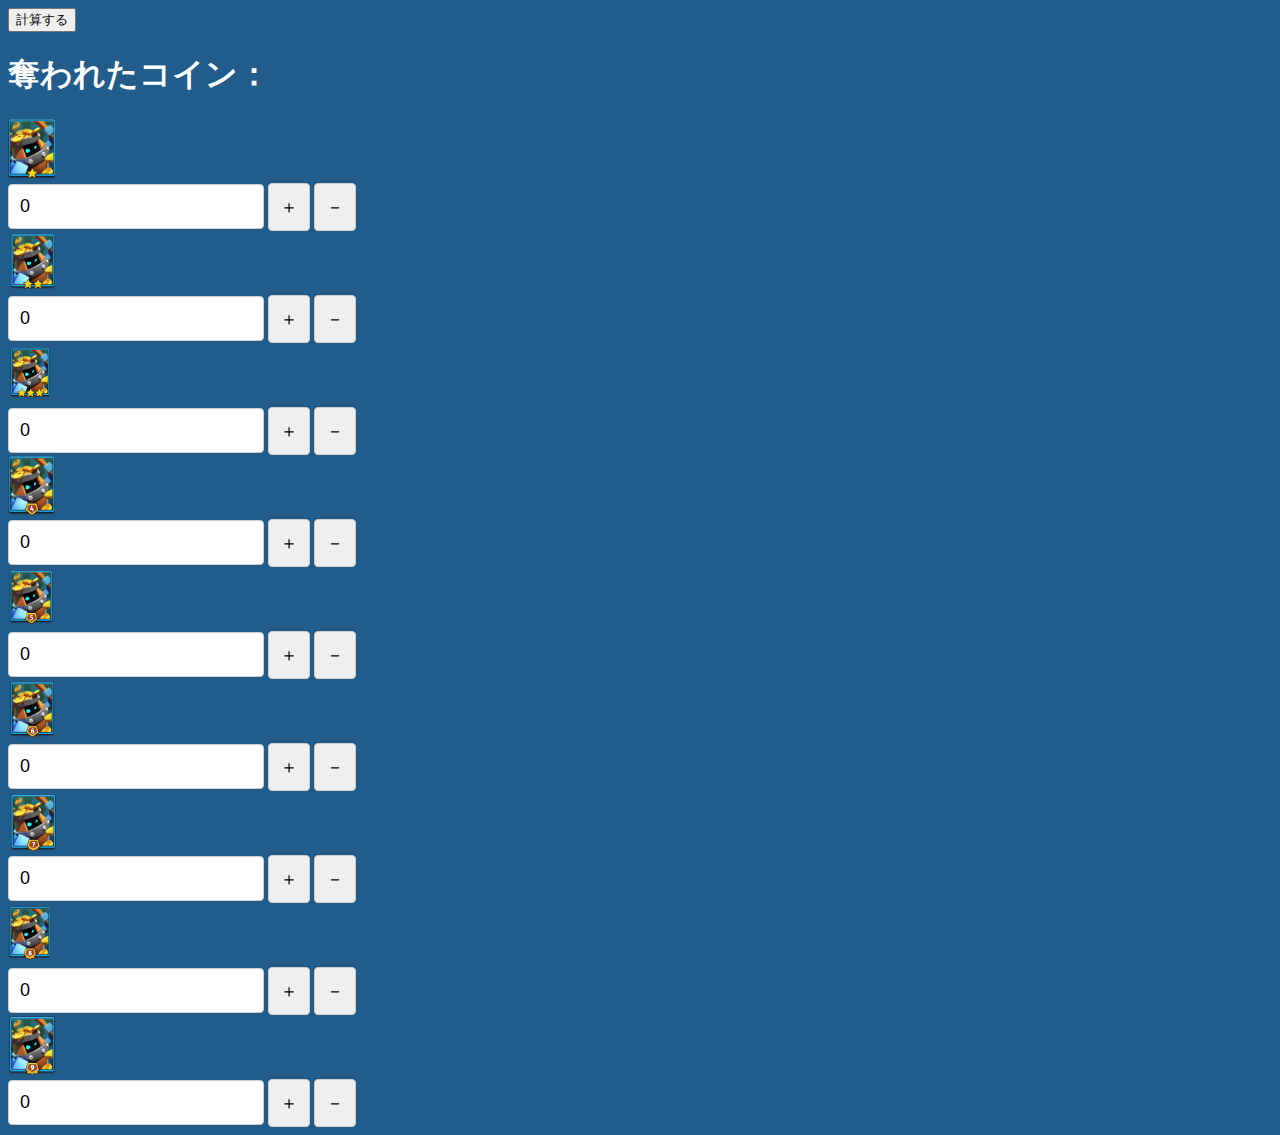
==== index.html @ 3ed9c916 "Update index.html" ====
<!DOCTYPE html>
<html>
<head>
    <meta charset='utf-8'>
    <meta http-equiv='X-UA-Compatible' content='IE=edge'>
    <meta name="viewport" content="width=device-width, initial-scale=1, shrink-to-fit=no">
    <title>ローグ計算</title>
    <meta name='viewport' content='width=device-width, initial-scale=1'>
    <link rel='stylesheet' type='text/css' media='screen' href='main.css'>
    <link href="https://cdn.jsdelivr.net/npm/bootstrap@5.2.0/dist/css/bootstrap.min.css" rel="stylesheet" integrity="sha384-gH2yIJqKdNHPEq0n4Mqa/HGKIhSkIHeL5AyhkYV8i59U5AR6csBvApHHNl/vI1Bx" crossorigin="anonymous">

</head>
<body style="background-color: #215C8A;">
    
    <div class ="container">
        <div class = "row mt-5">
            <div class="col-md-3"></div>
            <div class ="col-md-9">
                <input type="button" value="計算する" class="calculate btn btn-warning">
            </div>
        </div>
        <div class = "row my-3 ml-10">
            <div class="col-md-3"></div>
            <div class ="col-md-9">
                <h1 style="color:white">奪われたコイン：<div style="color: #ffc107; display: inline-block; _display: inline" id="result"></div></h1>
            </div>
        </div>

        <div class = "row my-3">
            <div class="col-md-3"></div>
            <div class="d-flex align-items-center col-auto"><img src="image-triming/1.png" height="60px"/></div>
            <div class="spinner_area d-flex align-items-center col-auto">
                    <input type="number" id ="number1" value="0" class="counter1" data-max="36" data-min="0" readonly>
                    <input type="button" value="＋" class="btnspinner" data-cal="1" data-target=".counter1">
                    <input type="button" value="－" class="btnspinner" data-cal="-1" data-target=".counter1">
            </div>
        </div>
        <div class = "row my-3">
            <div class="col-md-3"></div>
            <div class="d-flex align-items-center col-auto"><img src="image-triming/2.png" height="60px"/></div>
            <div class="spinner_area d-flex align-items-center col-auto">
                    <input type="number" id ="number2" value="0" class="counter2" data-max="36" data-min="0" readonly>
                    <input type="button" value="＋" class="btnspinner" data-cal="1" data-target=".counter2">
                    <input type="button" value="－" class="btnspinner" data-cal="-1" data-target=".counter2">
            </div>
        </div>
        <div class = "row my-3">
            <div class="col-md-3"></div>
            <div class="d-flex align-items-center col-auto"><img src="image-triming/3.png" height="60px"/></div>
            <div class="spinner_area d-flex align-items-center col-auto">
                    <input type="number" id ="number3" value="0" class="counter3" data-max="36" data-min="0" readonly>
                    <input type="button" value="＋" class="btnspinner" data-cal="1" data-target=".counter3">
                    <input type="button" value="－" class="btnspinner" data-cal="-1" data-target=".counter3">
            </div>
        </div>
        <div class = "row my-3">
            <div class="col-md-3"></div>
            <div class="d-flex align-items-center col-auto"><img src="image-triming/4.png" height="60px"/></div>
            <div class="spinner_area d-flex align-items-center col-auto">
                    <input type="number" id ="number4" value="0" class="counter4" data-max="36" data-min="0" readonly>
                    <input type="button" value="＋" class="btnspinner" data-cal="1" data-target=".counter4">
                    <input type="button" value="－" class="btnspinner" data-cal="-1" data-target=".counter4">
            </div>
        </div>
        <div class = "row my-3">
            <div class="col-md-3"></div>
            <div class="d-flex align-items-center col-auto"><img src="image-triming/5.png" height="60px"/></div>
            <div class="spinner_area d-flex align-items-center col-auto">
                    <input type="number" id ="number5" value="0" class="counter5" data-max="36" data-min="0" readonly>
                    <input type="button" value="＋" class="btnspinner" data-cal="1" data-target=".counter5">
                    <input type="button" value="－" class="btnspinner" data-cal="-1" data-target=".counter5">
            </div>
        </div>
        <div class = "row my-3">
            <div class="col-md-3"></div>
            <div class="d-flex align-items-center col-auto"><img src="image-triming/6.png" height="60px"/></div>
            <div class="spinner_area d-flex align-items-center col-auto">
                    <input type="number" id ="number6" value="0" class="counter6" data-max="36" data-min="0" readonly>
                    <input type="button" value="＋" class="btnspinner" data-cal="1" data-target=".counter6">
                    <input type="button" value="－" class="btnspinner" data-cal="-1" data-target=".counter6">
            </div>
        </div>
        <div class = "row my-3">
            <div class="col-md-3"></div>
            <div class="d-flex align-items-center col-auto"><img src="image-triming/7.png" height="60px"/></div>
            <div class="spinner_area d-flex align-items-center col-auto">
                    <input type="number" id ="number7" value="0" class="counter7" data-max="36" data-min="0" readonly>
                    <input type="button" value="＋" class="btnspinner" data-cal="1" data-target=".counter7">
                    <input type="button" value="－" class="btnspinner" data-cal="-1" data-target=".counter7">
            </div>
        </div>
        <div class = "row my-3">
            <div class="col-md-3"></div>
            <div class="d-flex align-items-center col-auto"><img src="image-triming/8.png" height="60px"/></div>
            <div class="spinner_area d-flex align-items-center col-auto">
                    <input type="number" id ="number8" value="0" class="counter8" data-max="36" data-min="0" readonly>
                    <input type="button" value="＋" class="btnspinner" data-cal="1" data-target=".counter8">
                    <input type="button" value="－" class="btnspinner" data-cal="-1" data-target=".counter8">
            </div>
        </div>
        <div class = "row my-3">
            <div class="col-md-3"></div>
            <div class="d-flex align-items-center col-auto"><img src="image-triming/9.png" height="60px"/></div>
            <div class="spinner_area d-flex align-items-center col-auto">
                    <input type="number" id ="number9" value="0" class="counter9" data-max="36" data-min="0" readonly>
                    <input type="button" value="＋" class="btnspinner" data-cal="1" data-target=".counter9">
                    <input type="button" value="－" class="btnspinner" data-cal="-1" data-target=".counter9">
            </div>
        </div>
        <!-- <div class = "row my-3">
            <div class="col-md-4 text-center"><img src="image-triming/10.png" height="60px"/></div>
            <div class="col-md-8 spinner_area text-center">
                    <input type="number" id ="number10" value="0" class="counter10" data-max="36" data-min="0" readonly>
                    <input type="button" value="＋" class="btnspinner" data-cal="1" data-target=".counter10">
                    <input type="button" value="－" class="btnspinner" data-cal="-1" data-target=".counter10">
            </div>
        </div>
        <div class = "row my-3">
            <div class="col-md-4 text-center"><img src="image-triming/11.jfif" height="60px"/></div>
            <div class="col-md-8 spinner_area text-center">
                    <input type="number" id ="number11" value="0" class="counter11" data-max="36" data-min="0" readonly>
                    <input type="button" value="＋" class="btnspinner" data-cal="1" data-target=".counter11">
                    <input type="button" value="－" class="btnspinner" data-cal="-1" data-target=".counter11">
            </div>
        </div>
        <div class = "row my-3">
            <div class="col-md-4 text-center"><img src="image-triming/12.jfif" height="60px"/></div>
            <div class="col-md-8 spinner_area text-center">
                    <input type="number" id ="number12" value="0" class="counter12" data-max="36" data-min="0" readonly>
                    <input type="button" value="＋" class="btnspinner" data-cal="1" data-target=".counter12">
                    <input type="button" value="－" class="btnspinner" data-cal="-1" data-target=".counter12">
            </div>
        </div>
        <div class = "row my-3">
            <div class="col-md-4 text-center"><img src="image-triming/13.jfif" height="60px"/></div>
            <div class="col-md-8 spinner_area text-center">
                    <input type="number" id ="number13" value="0" class="counter13" data-max="36" data-min="0" readonly>
                    <input type="button" value="＋" class="btnspinner" data-cal="1" data-target=".counter13">
                    <input type="button" value="－" class="btnspinner" data-cal="-1" data-target=".counter13">
            </div>
        </div>
        <div class = "row my-3">
            <div class="col-md-4 text-center"><img src="image-triming/14.jfif" height="60px"/></div>
            <div class="col-md-8 spinner_area text-center">
                    <input type="number" id ="number14" value="0" class="counter14" data-max="36" data-min="0" readonly>
                    <input type="button" value="＋" class="btnspinner" data-cal="1" data-target=".counter14">
                    <input type="button" value="－" class="btnspinner" data-cal="-1" data-target=".counter14">
            </div>
        </div>
        <div class = "row my-3">
            <div class="col-md-4 text-center"><img src="image-triming/15.jfif" height="60px"/></div>
            <div class="col-md-8 spinner_area text-center">
                    <input type="number" id ="number15" value="0" class="counter15" data-max="36" data-min="0" readonly>
                    <input type="button" value="＋" class="btnspinner" data-cal="1" data-target=".counter15">
                    <input type="button" value="－" class="btnspinner" data-cal="-1" data-target=".counter15">
            </div>
        </div> -->
    </div>
    <script src="https://cdn.jsdelivr.net/npm/bootstrap@5.2.0/dist/js/bootstrap.bundle.min.js" integrity="sha384-A3rJD856KowSb7dwlZdYEkO39Gagi7vIsF0jrRAoQmDKKtQBHUuLZ9AsSv4jD4Xa" crossorigin="anonymous"></script>
    <script src="https://ajax.googleapis.com/ajax/libs/jquery/3.4.1/jquery.min.js"></script>
    <script type="text/javascript" src="main.js"></script>
</body>
</html>
---- main.css ----
.btnspinner{
    -ms-user-select: none;
    -moz-user-select: -moz-none;
    -khtml-user-select: none;
    -webkit-user-select: none;
    user-select: none;
}

.spinner_area input{
    padding: 11px;
    border: 1px solid #ccc;
    border-radius: 4px;
    font-size: 18px;
    width: auto;
    vertical-align: middle;
    /* デフォルトのスピナーを消す */
    -webkit-appearance: none;
    -moz-appearance:textfield;
}

.spinner_area input[type="button"]{
    cursor: pointer;
}
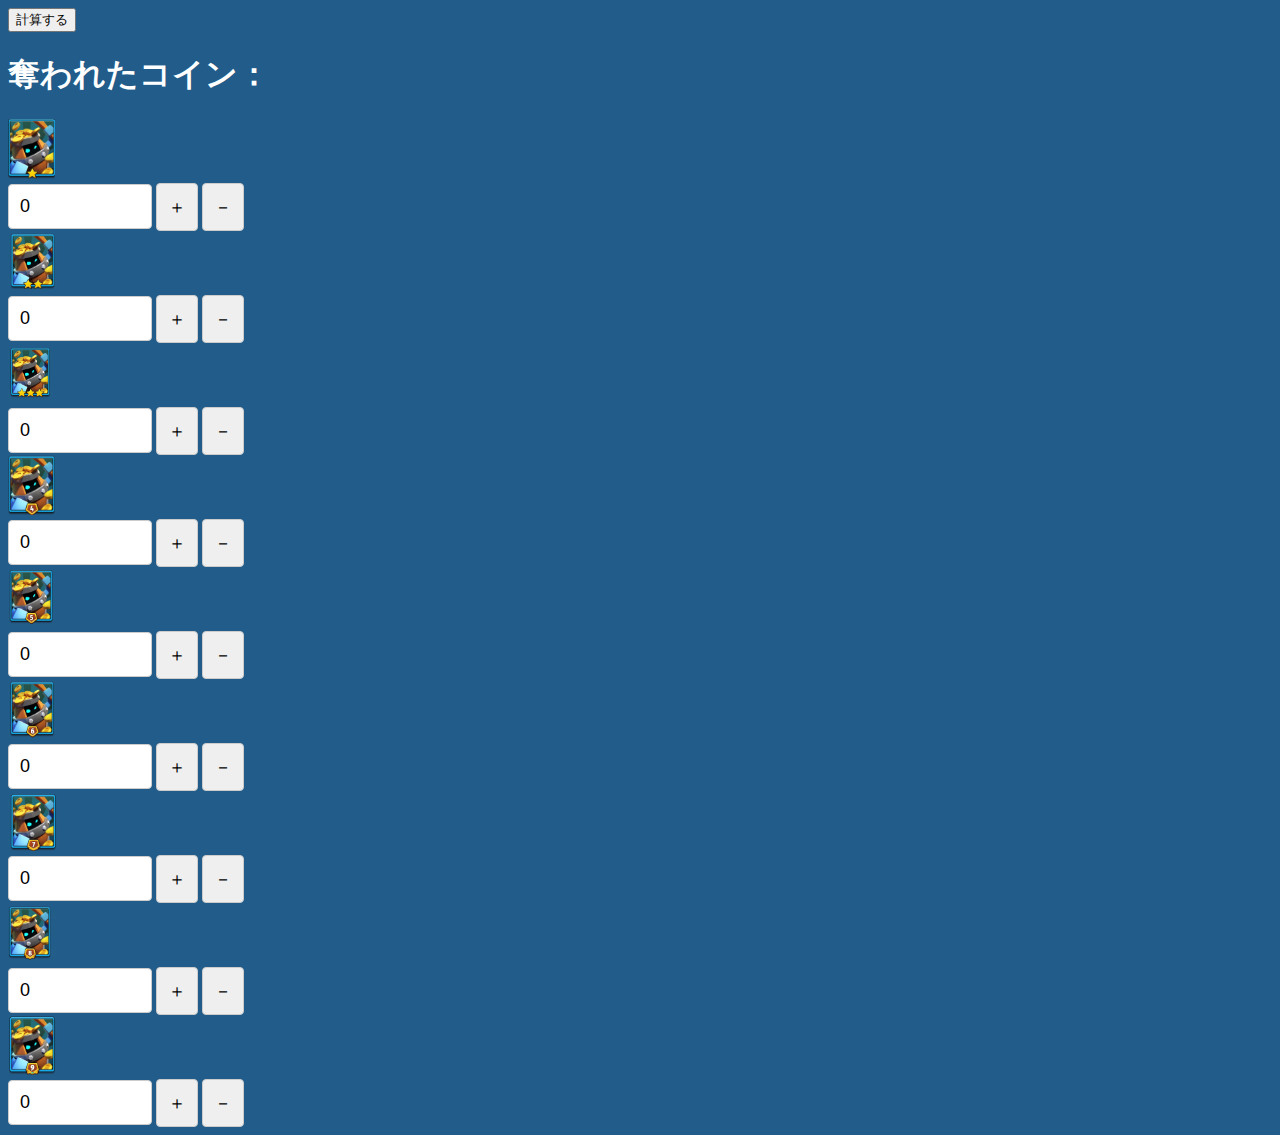
==== commit e7fc2a46: "Update index.html" ====
--- a/index.html
+++ b/index.html
@@ -30,7 +30,7 @@
             <div class="col-md-3"></div>
             <div class="d-flex align-items-center col-auto"><img src="image-triming/1.png" height="60px"/></div>
             <div class="spinner_area d-flex align-items-center col-auto">
-                    <input type="number" id ="number1" value="0" class="counter1" data-max="36" data-min="0" readonly>
+                    <input type="number" id ="number1" value="0" class="counter1" data-max="36" data-min="0" readonly style="width:120px">
                     <input type="button" value="＋" class="btnspinner" data-cal="1" data-target=".counter1">
                     <input type="button" value="－" class="btnspinner" data-cal="-1" data-target=".counter1">
             </div>
@@ -39,7 +39,7 @@
             <div class="col-md-3"></div>
             <div class="d-flex align-items-center col-auto"><img src="image-triming/2.png" height="60px"/></div>
             <div class="spinner_area d-flex align-items-center col-auto">
-                    <input type="number" id ="number2" value="0" class="counter2" data-max="36" data-min="0" readonly>
+                    <input type="number" id ="number2" value="0" class="counter2" data-max="36" data-min="0" readonly style="width:120px">
                     <input type="button" value="＋" class="btnspinner" data-cal="1" data-target=".counter2">
                     <input type="button" value="－" class="btnspinner" data-cal="-1" data-target=".counter2">
             </div>
@@ -48,7 +48,7 @@
             <div class="col-md-3"></div>
             <div class="d-flex align-items-center col-auto"><img src="image-triming/3.png" height="60px"/></div>
             <div class="spinner_area d-flex align-items-center col-auto">
-                    <input type="number" id ="number3" value="0" class="counter3" data-max="36" data-min="0" readonly>
+                    <input type="number" id ="number3" value="0" class="counter3" data-max="36" data-min="0" readonly style="width:120px">
                     <input type="button" value="＋" class="btnspinner" data-cal="1" data-target=".counter3">
                     <input type="button" value="－" class="btnspinner" data-cal="-1" data-target=".counter3">
             </div>
@@ -57,7 +57,7 @@
             <div class="col-md-3"></div>
             <div class="d-flex align-items-center col-auto"><img src="image-triming/4.png" height="60px"/></div>
             <div class="spinner_area d-flex align-items-center col-auto">
-                    <input type="number" id ="number4" value="0" class="counter4" data-max="36" data-min="0" readonly>
+                    <input type="number" id ="number4" value="0" class="counter4" data-max="36" data-min="0" readonly style="width:120px">
                     <input type="button" value="＋" class="btnspinner" data-cal="1" data-target=".counter4">
                     <input type="button" value="－" class="btnspinner" data-cal="-1" data-target=".counter4">
             </div>
@@ -66,7 +66,7 @@
             <div class="col-md-3"></div>
             <div class="d-flex align-items-center col-auto"><img src="image-triming/5.png" height="60px"/></div>
             <div class="spinner_area d-flex align-items-center col-auto">
-                    <input type="number" id ="number5" value="0" class="counter5" data-max="36" data-min="0" readonly>
+                    <input type="number" id ="number5" value="0" class="counter5" data-max="36" data-min="0" readonly style="width:120px">
                     <input type="button" value="＋" class="btnspinner" data-cal="1" data-target=".counter5">
                     <input type="button" value="－" class="btnspinner" data-cal="-1" data-target=".counter5">
             </div>
@@ -75,7 +75,7 @@
             <div class="col-md-3"></div>
             <div class="d-flex align-items-center col-auto"><img src="image-triming/6.png" height="60px"/></div>
             <div class="spinner_area d-flex align-items-center col-auto">
-                    <input type="number" id ="number6" value="0" class="counter6" data-max="36" data-min="0" readonly>
+                    <input type="number" id ="number6" value="0" class="counter6" data-max="36" data-min="0" readonly style="width:120px">
                     <input type="button" value="＋" class="btnspinner" data-cal="1" data-target=".counter6">
                     <input type="button" value="－" class="btnspinner" data-cal="-1" data-target=".counter6">
             </div>
@@ -84,7 +84,7 @@
             <div class="col-md-3"></div>
             <div class="d-flex align-items-center col-auto"><img src="image-triming/7.png" height="60px"/></div>
             <div class="spinner_area d-flex align-items-center col-auto">
-                    <input type="number" id ="number7" value="0" class="counter7" data-max="36" data-min="0" readonly>
+                    <input type="number" id ="number7" value="0" class="counter7" data-max="36" data-min="0" readonly style="width:120px">
                     <input type="button" value="＋" class="btnspinner" data-cal="1" data-target=".counter7">
                     <input type="button" value="－" class="btnspinner" data-cal="-1" data-target=".counter7">
             </div>
@@ -93,7 +93,7 @@
             <div class="col-md-3"></div>
             <div class="d-flex align-items-center col-auto"><img src="image-triming/8.png" height="60px"/></div>
             <div class="spinner_area d-flex align-items-center col-auto">
-                    <input type="number" id ="number8" value="0" class="counter8" data-max="36" data-min="0" readonly>
+                    <input type="number" id ="number8" value="0" class="counter8" data-max="36" data-min="0" readonly style="width:120px">
                     <input type="button" value="＋" class="btnspinner" data-cal="1" data-target=".counter8">
                     <input type="button" value="－" class="btnspinner" data-cal="-1" data-target=".counter8">
             </div>
@@ -102,55 +102,55 @@
             <div class="col-md-3"></div>
             <div class="d-flex align-items-center col-auto"><img src="image-triming/9.png" height="60px"/></div>
             <div class="spinner_area d-flex align-items-center col-auto">
-                    <input type="number" id ="number9" value="0" class="counter9" data-max="36" data-min="0" readonly>
+                    <input type="number" id ="number9" value="0" class="counter9" data-max="36" data-min="0" readonly style="width:120px">
                     <input type="button" value="＋" class="btnspinner" data-cal="1" data-target=".counter9">
                     <input type="button" value="－" class="btnspinner" data-cal="-1" data-target=".counter9">
             </div>
         </div>
         <!-- <div class = "row my-3">
-            <div class="col-md-4 text-center"><img src="image-triming/10.png" height="60px"/></div>
-            <div class="col-md-8 spinner_area text-center">
-                    <input type="number" id ="number10" value="0" class="counter10" data-max="36" data-min="0" readonly>
+            <div class="d-flex align-items-center col-auto"><img src="image-triming/10.png" height="60px"/></div>
+            <div class="spinner_area d-flex align-items-center col-auto">
+                    <input type="number" id ="number10" value="0" class="counter10" data-max="36" data-min="0" readonly style="width:120px">
                     <input type="button" value="＋" class="btnspinner" data-cal="1" data-target=".counter10">
                     <input type="button" value="－" class="btnspinner" data-cal="-1" data-target=".counter10">
             </div>
         </div>
         <div class = "row my-3">
-            <div class="col-md-4 text-center"><img src="image-triming/11.jfif" height="60px"/></div>
-            <div class="col-md-8 spinner_area text-center">
-                    <input type="number" id ="number11" value="0" class="counter11" data-max="36" data-min="0" readonly>
+            <div class="d-flex align-items-center col-auto"><img src="image-triming/11.jfif" height="60px"/></div>
+            <div class="spinner_area d-flex align-items-center col-auto">
+                    <input type="number" id ="number11" value="0" class="counter11" data-max="36" data-min="0" readonly style="width:120px">
                     <input type="button" value="＋" class="btnspinner" data-cal="1" data-target=".counter11">
                     <input type="button" value="－" class="btnspinner" data-cal="-1" data-target=".counter11">
             </div>
         </div>
         <div class = "row my-3">
-            <div class="col-md-4 text-center"><img src="image-triming/12.jfif" height="60px"/></div>
-            <div class="col-md-8 spinner_area text-center">
-                    <input type="number" id ="number12" value="0" class="counter12" data-max="36" data-min="0" readonly>
+            <div class="d-flex align-items-center col-auto"><img src="image-triming/12.jfif" height="60px"/></div>
+            <div class="spinner_area d-flex align-items-center col-auto">
+                    <input type="number" id ="number12" value="0" class="counter12" data-max="36" data-min="0" readonly style="width:120px">
                     <input type="button" value="＋" class="btnspinner" data-cal="1" data-target=".counter12">
                     <input type="button" value="－" class="btnspinner" data-cal="-1" data-target=".counter12">
             </div>
         </div>
         <div class = "row my-3">
-            <div class="col-md-4 text-center"><img src="image-triming/13.jfif" height="60px"/></div>
-            <div class="col-md-8 spinner_area text-center">
-                    <input type="number" id ="number13" value="0" class="counter13" data-max="36" data-min="0" readonly>
+            <div class="d-flex align-items-center col-auto"><img src="image-triming/13.jfif" height="60px"/></div>
+            <div class="spinner_area d-flex align-items-center col-auto">
+                    <input type="number" id ="number13" value="0" class="counter13" data-max="36" data-min="0" readonly style="width:120px">
                     <input type="button" value="＋" class="btnspinner" data-cal="1" data-target=".counter13">
                     <input type="button" value="－" class="btnspinner" data-cal="-1" data-target=".counter13">
             </div>
         </div>
         <div class = "row my-3">
-            <div class="col-md-4 text-center"><img src="image-triming/14.jfif" height="60px"/></div>
-            <div class="col-md-8 spinner_area text-center">
-                    <input type="number" id ="number14" value="0" class="counter14" data-max="36" data-min="0" readonly>
+            <div class="d-flex align-items-center col-auto"><img src="image-triming/14.jfif" height="60px"/></div>
+            <div class="spinner_area d-flex align-items-center col-auto">
+                    <input type="number" id ="number14" value="0" class="counter14" data-max="36" data-min="0" readonly style="width:120px">
                     <input type="button" value="＋" class="btnspinner" data-cal="1" data-target=".counter14">
                     <input type="button" value="－" class="btnspinner" data-cal="-1" data-target=".counter14">
             </div>
         </div>
         <div class = "row my-3">
-            <div class="col-md-4 text-center"><img src="image-triming/15.jfif" height="60px"/></div>
-            <div class="col-md-8 spinner_area text-center">
-                    <input type="number" id ="number15" value="0" class="counter15" data-max="36" data-min="0" readonly>
+            <div class="d-flex align-items-center col-auto"><img src="image-triming/15.jfif" height="60px"/></div>
+            <div class="spinner_area d-flex align-items-center col-auto">
+                    <input type="number" id ="number15" value="0" class="counter15" data-max="36" data-min="0" readonly style="width:120px">
                     <input type="button" value="＋" class="btnspinner" data-cal="1" data-target=".counter15">
                     <input type="button" value="－" class="btnspinner" data-cal="-1" data-target=".counter15">
             </div>
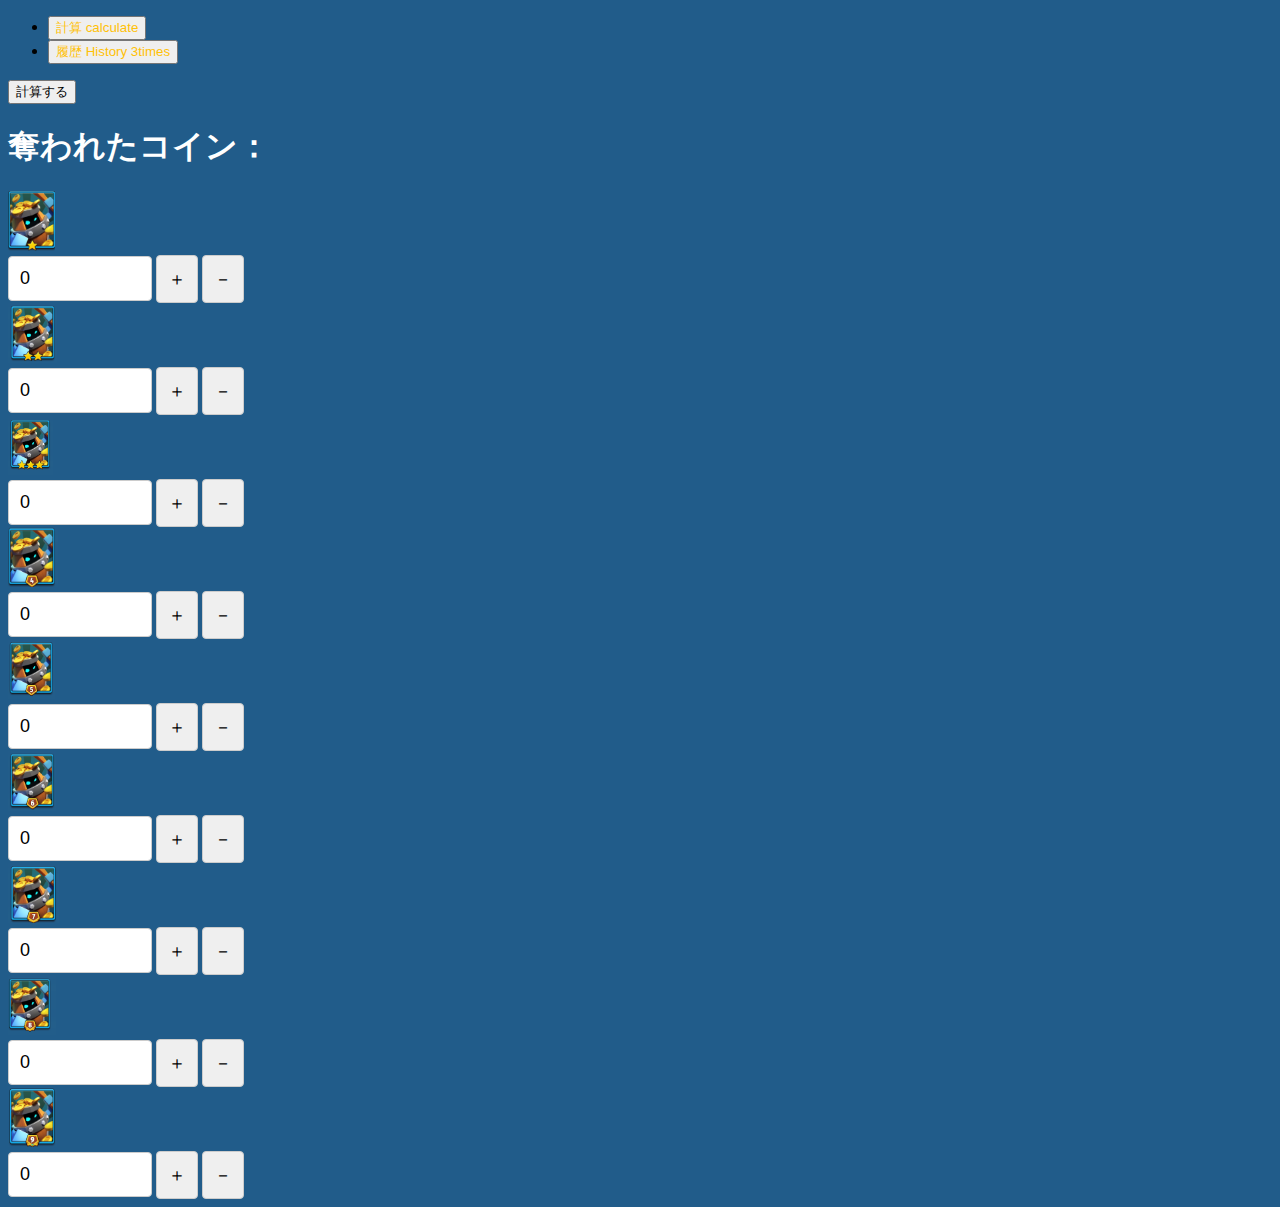
==== commit 89501fb0: "Update js" ====
--- a/index.html
+++ b/index.html
@@ -7,154 +7,205 @@
     <title>ローグ計算</title>
     <meta name='viewport' content='width=device-width, initial-scale=1'>
     <link rel='stylesheet' type='text/css' media='screen' href='main.css'>
+    <link rel="apple-touch-icon" href="apple-touch-icon-152x152.png" />
+    <link rel="favicon" href="favicon.ico" />
     <link href="https://cdn.jsdelivr.net/npm/bootstrap@5.2.0/dist/css/bootstrap.min.css" rel="stylesheet" integrity="sha384-gH2yIJqKdNHPEq0n4Mqa/HGKIhSkIHeL5AyhkYV8i59U5AR6csBvApHHNl/vI1Bx" crossorigin="anonymous">
 
 </head>
 <body style="background-color: #215C8A;">
-    
-    <div class ="container">
-        <div class = "row mt-5">
-            <div class="col-md-3"></div>
-            <div class ="col-md-9">
-                <input type="button" value="計算する" class="calculate btn btn-warning">
+    <ul class="nav nav-tabs" id="myTab" role="tablist">
+        <li class="nav-item" role="presentation">
+          <button
+            class="nav-link active"
+            id="home-tab"
+            data-bs-toggle="tab"
+            data-bs-target="#home"
+            type="button"
+            role="tab"
+            aria-controls="home"
+            aria-selected="true"
+          >
+            <span style="color:#ffc107">計算 calculate</span>
+          </button>
+        </li>
+        <li class="nav-item" role="presentation">
+          <button
+            class="nav-link"
+            id="profile-tab"
+            data-bs-toggle="tab"
+            data-bs-target="#profile"
+            type="button"
+            role="tab"
+            aria-controls="profile"
+            aria-selected="false"
+          >
+            <span style="color:#ffc107">履歴 History 3times</span>
+          </button>
+        </li>
+      </ul>
+
+      <div class="tab-content" id="myTabContent">
+        <div
+          class="tab-pane fade show active"
+          id="home"
+          role="tabpanel"
+          aria-labelledby="home-tab"
+        >
+            <div class ="container">
+                <div class = "row mt-5">
+                    <div class="col-md-3"></div>
+                    <div class ="col-md-9">
+                        <input type="button" value="計算する" class="calculate btn btn-warning">
+                    </div>
+                </div>
+                <div class = "row my-3 ml-10">
+                    <div class="col-md-3"></div>
+                    <div class ="col-md-9">
+                        <h1 style="color:white">奪われたコイン：<div style="color: #ffc107; display: inline-block; _display: inline" id="result"></div></h1>
+                    </div>
+                </div>
+
+                <div class = "row my-3">
+                    <div class="col-md-3"></div>
+                    <div class="d-flex align-items-center col-auto"><img src="image-triming/1.png" height="60px"/></div>
+                    <div class="spinner_area d-flex align-items-center col-auto">
+                            <input type="number" id ="number1" value="0" class="counter1" data-max="36" data-min="0" readonly style="width:120px">
+                            <input type="button" value="＋" class="btnspinner" data-cal="1" data-target=".counter1">
+                            <input type="button" value="－" class="btnspinner" data-cal="-1" data-target=".counter1">
+                    </div>
+                </div>
+                <div class = "row my-3">
+                    <div class="col-md-3"></div>
+                    <div class="d-flex align-items-center col-auto"><img src="image-triming/2.png" height="60px"/></div>
+                    <div class="spinner_area d-flex align-items-center col-auto">
+                            <input type="number" id ="number2" value="0" class="counter2" data-max="36" data-min="0" readonly style="width:120px">
+                            <input type="button" value="＋" class="btnspinner" data-cal="1" data-target=".counter2">
+                            <input type="button" value="－" class="btnspinner" data-cal="-1" data-target=".counter2">
+                    </div>
+                </div>
+                <div class = "row my-3">
+                    <div class="col-md-3"></div>
+                    <div class="d-flex align-items-center col-auto"><img src="image-triming/3.png" height="60px"/></div>
+                    <div class="spinner_area d-flex align-items-center col-auto">
+                            <input type="number" id ="number3" value="0" class="counter3" data-max="36" data-min="0" readonly style="width:120px">
+                            <input type="button" value="＋" class="btnspinner" data-cal="1" data-target=".counter3">
+                            <input type="button" value="－" class="btnspinner" data-cal="-1" data-target=".counter3">
+                    </div>
+                </div>
+                <div class = "row my-3">
+                    <div class="col-md-3"></div>
+                    <div class="d-flex align-items-center col-auto"><img src="image-triming/4.png" height="60px"/></div>
+                    <div class="spinner_area d-flex align-items-center col-auto">
+                            <input type="number" id ="number4" value="0" class="counter4" data-max="36" data-min="0" readonly style="width:120px">
+                            <input type="button" value="＋" class="btnspinner" data-cal="1" data-target=".counter4">
+                            <input type="button" value="－" class="btnspinner" data-cal="-1" data-target=".counter4">
+                    </div>
+                </div>
+                <div class = "row my-3">
+                    <div class="col-md-3"></div>
+                    <div class="d-flex align-items-center col-auto"><img src="image-triming/5.png" height="60px"/></div>
+                    <div class="spinner_area d-flex align-items-center col-auto">
+                            <input type="number" id ="number5" value="0" class="counter5" data-max="36" data-min="0" readonly style="width:120px">
+                            <input type="button" value="＋" class="btnspinner" data-cal="1" data-target=".counter5">
+                            <input type="button" value="－" class="btnspinner" data-cal="-1" data-target=".counter5">
+                    </div>
+                </div>
+                <div class = "row my-3">
+                    <div class="col-md-3"></div>
+                    <div class="d-flex align-items-center col-auto"><img src="image-triming/6.png" height="60px"/></div>
+                    <div class="spinner_area d-flex align-items-center col-auto">
+                            <input type="number" id ="number6" value="0" class="counter6" data-max="36" data-min="0" readonly style="width:120px">
+                            <input type="button" value="＋" class="btnspinner" data-cal="1" data-target=".counter6">
+                            <input type="button" value="－" class="btnspinner" data-cal="-1" data-target=".counter6">
+                    </div>
+                </div>
+                <div class = "row my-3">
+                    <div class="col-md-3"></div>
+                    <div class="d-flex align-items-center col-auto"><img src="image-triming/7.png" height="60px"/></div>
+                    <div class="spinner_area d-flex align-items-center col-auto">
+                            <input type="number" id ="number7" value="0" class="counter7" data-max="36" data-min="0" readonly style="width:120px">
+                            <input type="button" value="＋" class="btnspinner" data-cal="1" data-target=".counter7">
+                            <input type="button" value="－" class="btnspinner" data-cal="-1" data-target=".counter7">
+                    </div>
+                </div>
+                <div class = "row my-3">
+                    <div class="col-md-3"></div>
+                    <div class="d-flex align-items-center col-auto"><img src="image-triming/8.png" height="60px"/></div>
+                    <div class="spinner_area d-flex align-items-center col-auto">
+                            <input type="number" id ="number8" value="0" class="counter8" data-max="36" data-min="0" readonly style="width:120px">
+                            <input type="button" value="＋" class="btnspinner" data-cal="1" data-target=".counter8">
+                            <input type="button" value="－" class="btnspinner" data-cal="-1" data-target=".counter8">
+                    </div>
+                </div>
+                <div class = "row my-3">
+                    <div class="col-md-3"></div>
+                    <div class="d-flex align-items-center col-auto"><img src="image-triming/9.png" height="60px"/></div>
+                    <div class="spinner_area d-flex align-items-center col-auto">
+                            <input type="number" id ="number9" value="0" class="counter9" data-max="36" data-min="0" readonly style="width:120px">
+                            <input type="button" value="＋" class="btnspinner" data-cal="1" data-target=".counter9">
+                            <input type="button" value="－" class="btnspinner" data-cal="-1" data-target=".counter9">
+                    </div>
+                </div>
+                <!-- <div class = "row my-3">
+                    <div class="d-flex align-items-center col-auto"><img src="image-triming/10.png" height="60px"/></div>
+                    <div class="spinner_area d-flex align-items-center col-auto">
+                            <input type="number" id ="number10" value="0" class="counter10" data-max="36" data-min="0" readonly style="width:120px">
+                            <input type="button" value="＋" class="btnspinner" data-cal="1" data-target=".counter10">
+                            <input type="button" value="－" class="btnspinner" data-cal="-1" data-target=".counter10">
+                    </div>
+                </div>
+                <div class = "row my-3">
+                    <div class="d-flex align-items-center col-auto"><img src="image-triming/11.jfif" height="60px"/></div>
+                    <div class="spinner_area d-flex align-items-center col-auto">
+                            <input type="number" id ="number11" value="0" class="counter11" data-max="36" data-min="0" readonly style="width:120px">
+                            <input type="button" value="＋" class="btnspinner" data-cal="1" data-target=".counter11">
+                            <input type="button" value="－" class="btnspinner" data-cal="-1" data-target=".counter11">
+                    </div>
+                </div>
+                <div class = "row my-3">
+                    <div class="d-flex align-items-center col-auto"><img src="image-triming/12.jfif" height="60px"/></div>
+                    <div class="spinner_area d-flex align-items-center col-auto">
+                            <input type="number" id ="number12" value="0" class="counter12" data-max="36" data-min="0" readonly style="width:120px">
+                            <input type="button" value="＋" class="btnspinner" data-cal="1" data-target=".counter12">
+                            <input type="button" value="－" class="btnspinner" data-cal="-1" data-target=".counter12">
+                    </div>
+                </div>
+                <div class = "row my-3">
+                    <div class="d-flex align-items-center col-auto"><img src="image-triming/13.jfif" height="60px"/></div>
+                    <div class="spinner_area d-flex align-items-center col-auto">
+                            <input type="number" id ="number13" value="0" class="counter13" data-max="36" data-min="0" readonly style="width:120px">
+                            <input type="button" value="＋" class="btnspinner" data-cal="1" data-target=".counter13">
+                            <input type="button" value="－" class="btnspinner" data-cal="-1" data-target=".counter13">
+                    </div>
+                </div>
+                <div class = "row my-3">
+                    <div class="d-flex align-items-center col-auto"><img src="image-triming/14.jfif" height="60px"/></div>
+                    <div class="spinner_area d-flex align-items-center col-auto">
+                            <input type="number" id ="number14" value="0" class="counter14" data-max="36" data-min="0" readonly style="width:120px">
+                            <input type="button" value="＋" class="btnspinner" data-cal="1" data-target=".counter14">
+                            <input type="button" value="－" class="btnspinner" data-cal="-1" data-target=".counter14">
+                    </div>
+                </div>
+                <div class = "row my-3">
+                    <div class="d-flex align-items-center col-auto"><img src="image-triming/15.jfif" height="60px"/></div>
+                    <div class="spinner_area d-flex align-items-center col-auto">
+                            <input type="number" id ="number15" value="0" class="counter15" data-max="36" data-min="0" readonly style="width:120px">
+                            <input type="button" value="＋" class="btnspinner" data-cal="1" data-target=".counter15">
+                            <input type="button" value="－" class="btnspinner" data-cal="-1" data-target=".counter15">
+                    </div>
+                </div> -->
             </div>
-        </div>
-        <div class = "row my-3 ml-10">
-            <div class="col-md-3"></div>
-            <div class ="col-md-9">
-                <h1 style="color:white">奪われたコイン：<div style="color: #ffc107; display: inline-block; _display: inline" id="result"></div></h1>
-            </div>
-        </div>
-
-        <div class = "row my-3">
-            <div class="col-md-3"></div>
-            <div class="d-flex align-items-center col-auto"><img src="image-triming/1.png" height="60px"/></div>
-            <div class="spinner_area d-flex align-items-center col-auto">
-                    <input type="number" id ="number1" value="0" class="counter1" data-max="36" data-min="0" readonly style="width:120px">
-                    <input type="button" value="＋" class="btnspinner" data-cal="1" data-target=".counter1">
-                    <input type="button" value="－" class="btnspinner" data-cal="-1" data-target=".counter1">
-            </div>
-        </div>
-        <div class = "row my-3">
-            <div class="col-md-3"></div>
-            <div class="d-flex align-items-center col-auto"><img src="image-triming/2.png" height="60px"/></div>
-            <div class="spinner_area d-flex align-items-center col-auto">
-                    <input type="number" id ="number2" value="0" class="counter2" data-max="36" data-min="0" readonly style="width:120px">
-                    <input type="button" value="＋" class="btnspinner" data-cal="1" data-target=".counter2">
-                    <input type="button" value="－" class="btnspinner" data-cal="-1" data-target=".counter2">
-            </div>
-        </div>
-        <div class = "row my-3">
-            <div class="col-md-3"></div>
-            <div class="d-flex align-items-center col-auto"><img src="image-triming/3.png" height="60px"/></div>
-            <div class="spinner_area d-flex align-items-center col-auto">
-                    <input type="number" id ="number3" value="0" class="counter3" data-max="36" data-min="0" readonly style="width:120px">
-                    <input type="button" value="＋" class="btnspinner" data-cal="1" data-target=".counter3">
-                    <input type="button" value="－" class="btnspinner" data-cal="-1" data-target=".counter3">
-            </div>
-        </div>
-        <div class = "row my-3">
-            <div class="col-md-3"></div>
-            <div class="d-flex align-items-center col-auto"><img src="image-triming/4.png" height="60px"/></div>
-            <div class="spinner_area d-flex align-items-center col-auto">
-                    <input type="number" id ="number4" value="0" class="counter4" data-max="36" data-min="0" readonly style="width:120px">
-                    <input type="button" value="＋" class="btnspinner" data-cal="1" data-target=".counter4">
-                    <input type="button" value="－" class="btnspinner" data-cal="-1" data-target=".counter4">
-            </div>
-        </div>
-        <div class = "row my-3">
-            <div class="col-md-3"></div>
-            <div class="d-flex align-items-center col-auto"><img src="image-triming/5.png" height="60px"/></div>
-            <div class="spinner_area d-flex align-items-center col-auto">
-                    <input type="number" id ="number5" value="0" class="counter5" data-max="36" data-min="0" readonly style="width:120px">
-                    <input type="button" value="＋" class="btnspinner" data-cal="1" data-target=".counter5">
-                    <input type="button" value="－" class="btnspinner" data-cal="-1" data-target=".counter5">
-            </div>
-        </div>
-        <div class = "row my-3">
-            <div class="col-md-3"></div>
-            <div class="d-flex align-items-center col-auto"><img src="image-triming/6.png" height="60px"/></div>
-            <div class="spinner_area d-flex align-items-center col-auto">
-                    <input type="number" id ="number6" value="0" class="counter6" data-max="36" data-min="0" readonly style="width:120px">
-                    <input type="button" value="＋" class="btnspinner" data-cal="1" data-target=".counter6">
-                    <input type="button" value="－" class="btnspinner" data-cal="-1" data-target=".counter6">
-            </div>
-        </div>
-        <div class = "row my-3">
-            <div class="col-md-3"></div>
-            <div class="d-flex align-items-center col-auto"><img src="image-triming/7.png" height="60px"/></div>
-            <div class="spinner_area d-flex align-items-center col-auto">
-                    <input type="number" id ="number7" value="0" class="counter7" data-max="36" data-min="0" readonly style="width:120px">
-                    <input type="button" value="＋" class="btnspinner" data-cal="1" data-target=".counter7">
-                    <input type="button" value="－" class="btnspinner" data-cal="-1" data-target=".counter7">
-            </div>
-        </div>
-        <div class = "row my-3">
-            <div class="col-md-3"></div>
-            <div class="d-flex align-items-center col-auto"><img src="image-triming/8.png" height="60px"/></div>
-            <div class="spinner_area d-flex align-items-center col-auto">
-                    <input type="number" id ="number8" value="0" class="counter8" data-max="36" data-min="0" readonly style="width:120px">
-                    <input type="button" value="＋" class="btnspinner" data-cal="1" data-target=".counter8">
-                    <input type="button" value="－" class="btnspinner" data-cal="-1" data-target=".counter8">
-            </div>
-        </div>
-        <div class = "row my-3">
-            <div class="col-md-3"></div>
-            <div class="d-flex align-items-center col-auto"><img src="image-triming/9.png" height="60px"/></div>
-            <div class="spinner_area d-flex align-items-center col-auto">
-                    <input type="number" id ="number9" value="0" class="counter9" data-max="36" data-min="0" readonly style="width:120px">
-                    <input type="button" value="＋" class="btnspinner" data-cal="1" data-target=".counter9">
-                    <input type="button" value="－" class="btnspinner" data-cal="-1" data-target=".counter9">
-            </div>
-        </div>
-        <!-- <div class = "row my-3">
-            <div class="d-flex align-items-center col-auto"><img src="image-triming/10.png" height="60px"/></div>
-            <div class="spinner_area d-flex align-items-center col-auto">
-                    <input type="number" id ="number10" value="0" class="counter10" data-max="36" data-min="0" readonly style="width:120px">
-                    <input type="button" value="＋" class="btnspinner" data-cal="1" data-target=".counter10">
-                    <input type="button" value="－" class="btnspinner" data-cal="-1" data-target=".counter10">
-            </div>
-        </div>
-        <div class = "row my-3">
-            <div class="d-flex align-items-center col-auto"><img src="image-triming/11.jfif" height="60px"/></div>
-            <div class="spinner_area d-flex align-items-center col-auto">
-                    <input type="number" id ="number11" value="0" class="counter11" data-max="36" data-min="0" readonly style="width:120px">
-                    <input type="button" value="＋" class="btnspinner" data-cal="1" data-target=".counter11">
-                    <input type="button" value="－" class="btnspinner" data-cal="-1" data-target=".counter11">
-            </div>
-        </div>
-        <div class = "row my-3">
-            <div class="d-flex align-items-center col-auto"><img src="image-triming/12.jfif" height="60px"/></div>
-            <div class="spinner_area d-flex align-items-center col-auto">
-                    <input type="number" id ="number12" value="0" class="counter12" data-max="36" data-min="0" readonly style="width:120px">
-                    <input type="button" value="＋" class="btnspinner" data-cal="1" data-target=".counter12">
-                    <input type="button" value="－" class="btnspinner" data-cal="-1" data-target=".counter12">
-            </div>
-        </div>
-        <div class = "row my-3">
-            <div class="d-flex align-items-center col-auto"><img src="image-triming/13.jfif" height="60px"/></div>
-            <div class="spinner_area d-flex align-items-center col-auto">
-                    <input type="number" id ="number13" value="0" class="counter13" data-max="36" data-min="0" readonly style="width:120px">
-                    <input type="button" value="＋" class="btnspinner" data-cal="1" data-target=".counter13">
-                    <input type="button" value="－" class="btnspinner" data-cal="-1" data-target=".counter13">
-            </div>
-        </div>
-        <div class = "row my-3">
-            <div class="d-flex align-items-center col-auto"><img src="image-triming/14.jfif" height="60px"/></div>
-            <div class="spinner_area d-flex align-items-center col-auto">
-                    <input type="number" id ="number14" value="0" class="counter14" data-max="36" data-min="0" readonly style="width:120px">
-                    <input type="button" value="＋" class="btnspinner" data-cal="1" data-target=".counter14">
-                    <input type="button" value="－" class="btnspinner" data-cal="-1" data-target=".counter14">
-            </div>
-        </div>
-        <div class = "row my-3">
-            <div class="d-flex align-items-center col-auto"><img src="image-triming/15.jfif" height="60px"/></div>
-            <div class="spinner_area d-flex align-items-center col-auto">
-                    <input type="number" id ="number15" value="0" class="counter15" data-max="36" data-min="0" readonly style="width:120px">
-                    <input type="button" value="＋" class="btnspinner" data-cal="1" data-target=".counter15">
-                    <input type="button" value="－" class="btnspinner" data-cal="-1" data-target=".counter15">
-            </div>
-        </div> -->
+         </div>
+         <div
+         class="tab-pane"
+         id="profile"
+         role="tabpanel"
+         aria-labelledby="profile-tab"
+       >
+            <div id="history0"></div>
+            <div id="history1"></div>
+            <div id="history2"></div>
+       </div>         
     </div>
     <script src="https://cdn.jsdelivr.net/npm/bootstrap@5.2.0/dist/js/bootstrap.bundle.min.js" integrity="sha384-A3rJD856KowSb7dwlZdYEkO39Gagi7vIsF0jrRAoQmDKKtQBHUuLZ9AsSv4jD4Xa" crossorigin="anonymous"></script>
     <script src="https://ajax.googleapis.com/ajax/libs/jquery/3.4.1/jquery.min.js"></script>
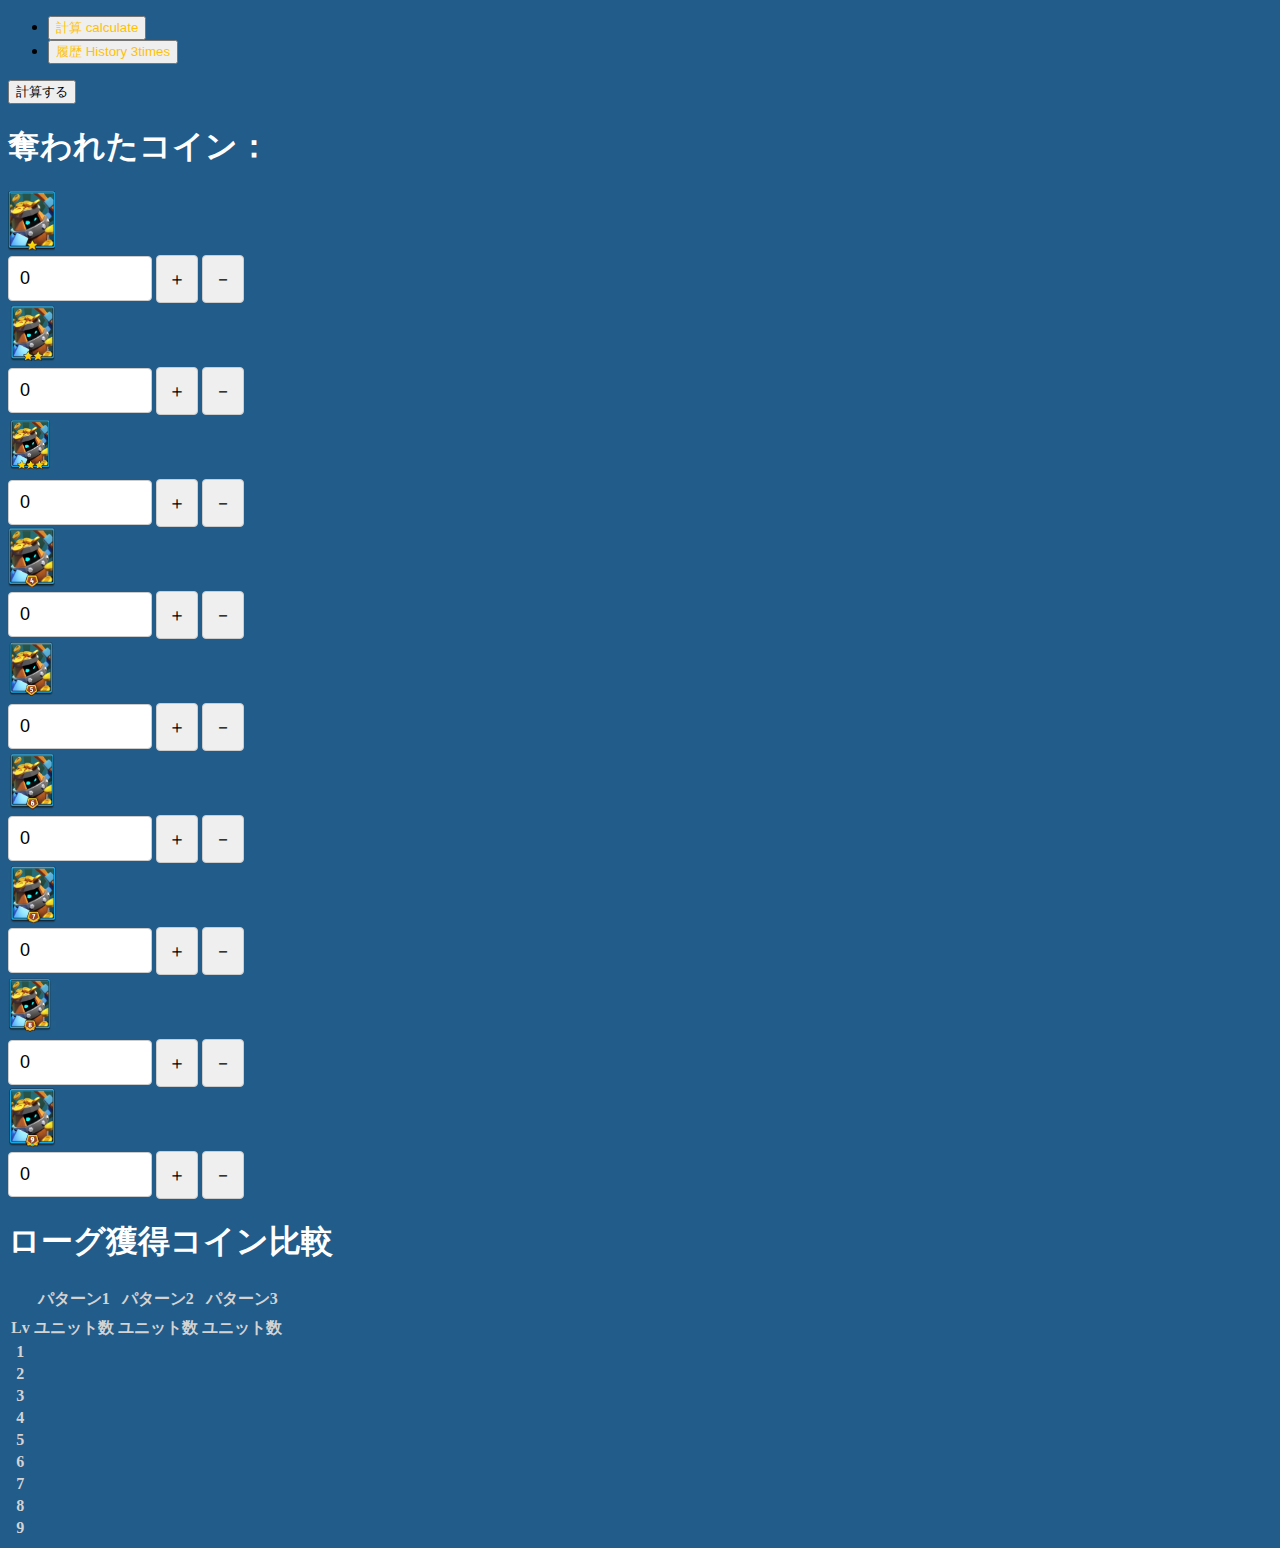
==== commit 3dc2d239: "Update" ====
--- a/index.html
+++ b/index.html
@@ -202,10 +202,91 @@
          role="tabpanel"
          aria-labelledby="profile-tab"
        >
-            <div id="history0"></div>
-            <div id="history1"></div>
-            <div id="history2"></div>
+         <div clas="container">
+            <div class = "row mx-3">
+                <div>
+                    <h1 style="color:white">ローグ獲得コイン比較</h1>
+                </div>
+            <table class="table">
+                <thead>
+                    <tr>
+                        <th scope="col"></th>
+                        <th scope="col" style="color:#D3D3D3">パターン1</div></th>
+                        <th scope="col" style="color:#D3D3D3">パターン2</div></th>
+                        <th scope="col" style="color:#D3D3D3">パターン3</div></th>
+                    </tr>
+                    <tr>
+                        <th scope="col"></th>
+                        <th scope="col"><div id ="cal1" style="color:#ffc107"></div></th>
+                        <th scope="col"><div id ="cal2" style="color:#ffc107"></div></th>
+                        <th scope="col"><div id ="cal3" style="color:#ffc107"></div></th>
+                    </tr>
+                    <tr>
+                        <th scope="col" style="color:#D3D3D3">Lv</th>
+                        <th scope="col" style="color:#D3D3D3">ユニット数</div></th>
+                        <th scope="col" style="color:#D3D3D3">ユニット数</div></th>
+                        <th scope="col" style="color:#D3D3D3">ユニット数</div></th>
+                    </tr>
+                </thead>
+                <tbody>
+                    <tr>
+                        <th scope ="row" style="color:#D3D3D3">1</th>
+                        <td><div id ="history1-1" style="color:white"></div></td>
+                        <td><div id ="history1-2" style="color:white"></div></td>
+                        <td><div id ="history1-3" style="color:white"></div></td>
+                    </tr>
+                    <tr>
+                        <th scope ="row" style="color:#D3D3D3">2</th>
+                        <td><div id ="history2-1" style="color:white"></div></td>
+                        <td><div id ="history2-2" style="color:white"></div></td>
+                        <td><div id ="history2-3" style="color:white"></div></td>
+                    </tr>
+                    <tr>
+                        <th scope ="row" style="color:#D3D3D3">3</th>
+                        <td><div id ="history3-1" style="color:white"></div></td>
+                        <td><div id ="history3-2" style="color:white"></div></td>
+                        <td><div id ="history3-3" style="color:white"></div></td>
+                    </tr>
+                    <tr>
+                        <th scope ="row" style="color:#D3D3D3">4</th>
+                        <td><div id ="history4-1" style="color:white"></div></td>
+                        <td><div id ="history4-2" style="color:white"></div></td>
+                        <td><div id ="history4-3" style="color:white"></div></td>
+                    </tr>
+                    <tr>
+                        <th scope ="row" style="color:#D3D3D3">5</th>
+                        <td><div id ="history5-1" style="color:white"></div></td>
+                        <td><div id ="history5-2" style="color:white"></div></td>
+                        <td><div id ="history5-3" style="color:white"></div></td>
+                    </tr>
+                    <tr>
+                        <th scope ="row" style="color:#D3D3D3">6</th>
+                        <td><div id ="history6-1" style="color:white"></div></td>
+                        <td><div id ="history6-2" style="color:white"></div></td>
+                        <td><div id ="history6-3" style="color:white"></div></td>
+                    </tr>
+                    <tr>
+                        <th scope ="row" style="color:#D3D3D3">7</th>
+                        <td><div id ="history7-1" style="color:white"></div></td>
+                        <td><div id ="history7-2" style="color:white"></div></td>
+                        <td><div id ="history7-3" style="color:white"></div></td>
+                    </tr>
+                    <tr>
+                        <th scope ="row" style="color:#D3D3D3">8</th>
+                        <td><div id ="history8-1" style="color:white"></div></td>
+                        <td><div id ="history8-2" style="color:white"></div></td>
+                        <td><div id ="history8-3" style="color:white"></div></td>
+                    </tr>
+                    <tr>
+                        <th scope ="row" style="color:#D3D3D3">9</th>
+                        <td><div id ="history9-1" style="color:white"></div></td>
+                        <td><div id ="history9-2" style="color:white"></div></td>
+                        <td><div id ="history9-3" style="color:white"></div></td>
+                    </tr>
+                </tbody>
+            </table>
        </div>         
+    </div>
     </div>
     <script src="https://cdn.jsdelivr.net/npm/bootstrap@5.2.0/dist/js/bootstrap.bundle.min.js" integrity="sha384-A3rJD856KowSb7dwlZdYEkO39Gagi7vIsF0jrRAoQmDKKtQBHUuLZ9AsSv4jD4Xa" crossorigin="anonymous"></script>
     <script src="https://ajax.googleapis.com/ajax/libs/jquery/3.4.1/jquery.min.js"></script>
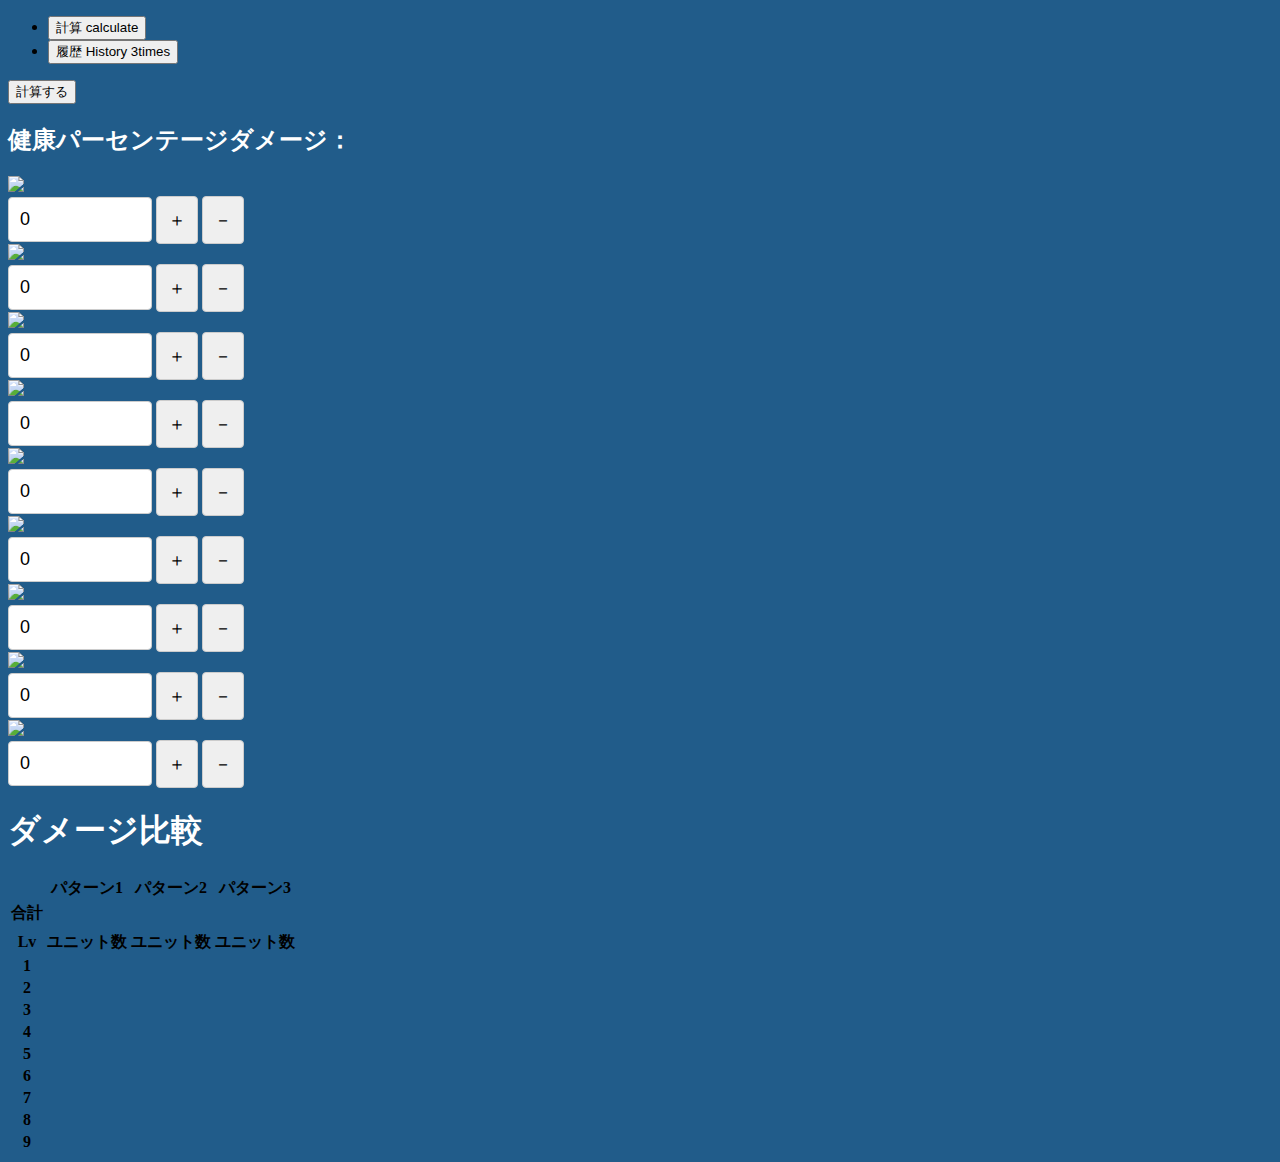
==== commit 5bce3270: "Upload file" ====
--- a/index.html
+++ b/index.html
@@ -4,7 +4,7 @@
     <meta charset='utf-8'>
     <meta http-equiv='X-UA-Compatible' content='IE=edge'>
     <meta name="viewport" content="width=device-width, initial-scale=1, shrink-to-fit=no">
-    <title>ローグ計算</title>
+    <title>邪炎ダメージ計算</title>
     <meta name='viewport' content='width=device-width, initial-scale=1'>
     <link rel='stylesheet' type='text/css' media='screen' href='main.css'>
     <link rel="apple-touch-icon" href="apple-touch-icon-152x152.png" />
@@ -25,7 +25,7 @@
             aria-controls="home"
             aria-selected="true"
           >
-            <span style="color:#ffc107">計算 calculate</span>
+            <span class="infurnal-title">計算 calculate</span>
           </button>
         </li>
         <li class="nav-item" role="presentation">
@@ -39,7 +39,7 @@
             aria-controls="profile"
             aria-selected="false"
           >
-            <span style="color:#ffc107">履歴 History 3times</span>
+            <span class="infurnal-title">履歴 History 3times</span>
           </button>
         </li>
       </ul>
@@ -55,19 +55,19 @@
                 <div class = "row mt-5">
                     <div class="col-md-3"></div>
                     <div class ="col-md-9">
-                        <input type="button" value="計算する" class="calculate btn btn-warning">
+                        <input type="button" value="計算する" class="calculate btn btn-danger">
                     </div>
                 </div>
                 <div class = "row my-3 ml-10">
                     <div class="col-md-3"></div>
                     <div class ="col-md-9">
-                        <h1 style="color:white">奪われたコイン：<div style="color: #ffc107; display: inline-block; _display: inline" id="result"></div></h1>
+                        <h2 style="color:white">健康パーセンテージダメージ：<div class="infurnal-text" style="display: inline-block; _display: inline" id="result"></div></h2>
                     </div>
                 </div>
 
                 <div class = "row my-3">
                     <div class="col-md-3"></div>
-                    <div class="d-flex align-items-center col-auto"><img src="image-triming/1.png" height="60px"/></div>
+                    <div class="d-flex align-items-center col-auto"><img src="image-triming/1.jfif" height="60px"/></div>
                     <div class="spinner_area d-flex align-items-center col-auto">
                             <input type="number" id ="number1" value="0" class="counter1" data-max="36" data-min="0" readonly style="width:120px">
                             <input type="button" value="＋" class="btnspinner" data-cal="1" data-target=".counter1">
@@ -76,7 +76,7 @@
                 </div>
                 <div class = "row my-3">
                     <div class="col-md-3"></div>
-                    <div class="d-flex align-items-center col-auto"><img src="image-triming/2.png" height="60px"/></div>
+                    <div class="d-flex align-items-center col-auto"><img src="image-triming/2.jfif" height="60px"/></div>
                     <div class="spinner_area d-flex align-items-center col-auto">
                             <input type="number" id ="number2" value="0" class="counter2" data-max="36" data-min="0" readonly style="width:120px">
                             <input type="button" value="＋" class="btnspinner" data-cal="1" data-target=".counter2">
@@ -85,7 +85,7 @@
                 </div>
                 <div class = "row my-3">
                     <div class="col-md-3"></div>
-                    <div class="d-flex align-items-center col-auto"><img src="image-triming/3.png" height="60px"/></div>
+                    <div class="d-flex align-items-center col-auto"><img src="image-triming/3.jfif" height="60px"/></div>
                     <div class="spinner_area d-flex align-items-center col-auto">
                             <input type="number" id ="number3" value="0" class="counter3" data-max="36" data-min="0" readonly style="width:120px">
                             <input type="button" value="＋" class="btnspinner" data-cal="1" data-target=".counter3">
@@ -94,7 +94,7 @@
                 </div>
                 <div class = "row my-3">
                     <div class="col-md-3"></div>
-                    <div class="d-flex align-items-center col-auto"><img src="image-triming/4.png" height="60px"/></div>
+                    <div class="d-flex align-items-center col-auto"><img src="image-triming/4.jfif" height="60px"/></div>
                     <div class="spinner_area d-flex align-items-center col-auto">
                             <input type="number" id ="number4" value="0" class="counter4" data-max="36" data-min="0" readonly style="width:120px">
                             <input type="button" value="＋" class="btnspinner" data-cal="1" data-target=".counter4">
@@ -103,7 +103,7 @@
                 </div>
                 <div class = "row my-3">
                     <div class="col-md-3"></div>
-                    <div class="d-flex align-items-center col-auto"><img src="image-triming/5.png" height="60px"/></div>
+                    <div class="d-flex align-items-center col-auto"><img src="image-triming/5.jfif" height="60px"/></div>
                     <div class="spinner_area d-flex align-items-center col-auto">
                             <input type="number" id ="number5" value="0" class="counter5" data-max="36" data-min="0" readonly style="width:120px">
                             <input type="button" value="＋" class="btnspinner" data-cal="1" data-target=".counter5">
@@ -112,7 +112,7 @@
                 </div>
                 <div class = "row my-3">
                     <div class="col-md-3"></div>
-                    <div class="d-flex align-items-center col-auto"><img src="image-triming/6.png" height="60px"/></div>
+                    <div class="d-flex align-items-center col-auto"><img src="image-triming/6.jfif" height="60px"/></div>
                     <div class="spinner_area d-flex align-items-center col-auto">
                             <input type="number" id ="number6" value="0" class="counter6" data-max="36" data-min="0" readonly style="width:120px">
                             <input type="button" value="＋" class="btnspinner" data-cal="1" data-target=".counter6">
@@ -121,7 +121,7 @@
                 </div>
                 <div class = "row my-3">
                     <div class="col-md-3"></div>
-                    <div class="d-flex align-items-center col-auto"><img src="image-triming/7.png" height="60px"/></div>
+                    <div class="d-flex align-items-center col-auto"><img src="image-triming/7.jfif" height="60px"/></div>
                     <div class="spinner_area d-flex align-items-center col-auto">
                             <input type="number" id ="number7" value="0" class="counter7" data-max="36" data-min="0" readonly style="width:120px">
                             <input type="button" value="＋" class="btnspinner" data-cal="1" data-target=".counter7">
@@ -130,7 +130,7 @@
                 </div>
                 <div class = "row my-3">
                     <div class="col-md-3"></div>
-                    <div class="d-flex align-items-center col-auto"><img src="image-triming/8.png" height="60px"/></div>
+                    <div class="d-flex align-items-center col-auto"><img src="image-triming/8.jfif" height="60px"/></div>
                     <div class="spinner_area d-flex align-items-center col-auto">
                             <input type="number" id ="number8" value="0" class="counter8" data-max="36" data-min="0" readonly style="width:120px">
                             <input type="button" value="＋" class="btnspinner" data-cal="1" data-target=".counter8">
@@ -139,7 +139,7 @@
                 </div>
                 <div class = "row my-3">
                     <div class="col-md-3"></div>
-                    <div class="d-flex align-items-center col-auto"><img src="image-triming/9.png" height="60px"/></div>
+                    <div class="d-flex align-items-center col-auto"><img src="image-triming/9.jfif" height="60px"/></div>
                     <div class="spinner_area d-flex align-items-center col-auto">
                             <input type="number" id ="number9" value="0" class="counter9" data-max="36" data-min="0" readonly style="width:120px">
                             <input type="button" value="＋" class="btnspinner" data-cal="1" data-target=".counter9">
@@ -203,85 +203,91 @@
          aria-labelledby="profile-tab"
        >
          <div clas="container">
-            <div class = "row mx-3">
+            <div class = "row mx-3 mt-5">
                 <div>
-                    <h1 style="color:white">ローグ獲得コイン比較</h1>
+                    <h1 style="color:white">ダメージ比較</h1>
                 </div>
             <table class="table">
                 <thead>
                     <tr>
                         <th scope="col"></th>
-                        <th scope="col" style="color:#D3D3D3">パターン1</div></th>
-                        <th scope="col" style="color:#D3D3D3">パターン2</div></th>
-                        <th scope="col" style="color:#D3D3D3">パターン3</div></th>
-                    </tr>
-                    <tr>
-                        <th scope="col"></th>
-                        <th scope="col"><div id ="cal1" style="color:#ffc107"></div></th>
-                        <th scope="col"><div id ="cal2" style="color:#ffc107"></div></th>
-                        <th scope="col"><div id ="cal3" style="color:#ffc107"></div></th>
-                    </tr>
-                    <tr>
-                        <th scope="col" style="color:#D3D3D3">Lv</th>
-                        <th scope="col" style="color:#D3D3D3">ユニット数</div></th>
-                        <th scope="col" style="color:#D3D3D3">ユニット数</div></th>
-                        <th scope="col" style="color:#D3D3D3">ユニット数</div></th>
+                        <th scope="col">パターン1</div></th>
+                        <th scope="col">パターン2</div></th>
+                        <th scope="col">パターン3</div></th>
+                    </tr>
+                    <tr>
+                        <th scope="col">合計</th>
+                        <th scope="col"><div id ="cal1" class="infurnal-text"></div></th>
+                        <th scope="col"><div id ="cal2" class="infurnal-text"></div></th>
+                        <th scope="col"><div id ="cal3" class="infurnal-text"></div></th>
+                    </tr>
+                    <tr>
+                        <th scope="col"></th>
+                        <th scope="col"></th>
+                        <th scope="col"></th>
+                        <th scope="col"></th>
+                    </tr>
+                    <tr>
+                        <th scope="col">Lv</th>
+                        <th scope="col">ユニット数</div></th>
+                        <th scope="col">ユニット数</div></th>
+                        <th scope="col">ユニット数</div></th>
                     </tr>
                 </thead>
                 <tbody>
                     <tr>
-                        <th scope ="row" style="color:#D3D3D3">1</th>
-                        <td><div id ="history1-1" style="color:white"></div></td>
-                        <td><div id ="history1-2" style="color:white"></div></td>
-                        <td><div id ="history1-3" style="color:white"></div></td>
-                    </tr>
-                    <tr>
-                        <th scope ="row" style="color:#D3D3D3">2</th>
-                        <td><div id ="history2-1" style="color:white"></div></td>
-                        <td><div id ="history2-2" style="color:white"></div></td>
-                        <td><div id ="history2-3" style="color:white"></div></td>
-                    </tr>
-                    <tr>
-                        <th scope ="row" style="color:#D3D3D3">3</th>
-                        <td><div id ="history3-1" style="color:white"></div></td>
-                        <td><div id ="history3-2" style="color:white"></div></td>
-                        <td><div id ="history3-3" style="color:white"></div></td>
-                    </tr>
-                    <tr>
-                        <th scope ="row" style="color:#D3D3D3">4</th>
-                        <td><div id ="history4-1" style="color:white"></div></td>
-                        <td><div id ="history4-2" style="color:white"></div></td>
-                        <td><div id ="history4-3" style="color:white"></div></td>
-                    </tr>
-                    <tr>
-                        <th scope ="row" style="color:#D3D3D3">5</th>
-                        <td><div id ="history5-1" style="color:white"></div></td>
-                        <td><div id ="history5-2" style="color:white"></div></td>
-                        <td><div id ="history5-3" style="color:white"></div></td>
-                    </tr>
-                    <tr>
-                        <th scope ="row" style="color:#D3D3D3">6</th>
-                        <td><div id ="history6-1" style="color:white"></div></td>
-                        <td><div id ="history6-2" style="color:white"></div></td>
-                        <td><div id ="history6-3" style="color:white"></div></td>
-                    </tr>
-                    <tr>
-                        <th scope ="row" style="color:#D3D3D3">7</th>
-                        <td><div id ="history7-1" style="color:white"></div></td>
-                        <td><div id ="history7-2" style="color:white"></div></td>
-                        <td><div id ="history7-3" style="color:white"></div></td>
-                    </tr>
-                    <tr>
-                        <th scope ="row" style="color:#D3D3D3">8</th>
-                        <td><div id ="history8-1" style="color:white"></div></td>
-                        <td><div id ="history8-2" style="color:white"></div></td>
-                        <td><div id ="history8-3" style="color:white"></div></td>
-                    </tr>
-                    <tr>
-                        <th scope ="row" style="color:#D3D3D3">9</th>
-                        <td><div id ="history9-1" style="color:white"></div></td>
-                        <td><div id ="history9-2" style="color:white"></div></td>
-                        <td><div id ="history9-3" style="color:white"></div></td>
+                        <th scope ="row">1</th>
+                        <td><div id ="history1-1"></div></td>
+                        <td><div id ="history1-2"></div></td>
+                        <td><div id ="history1-3"></div></td>
+                    </tr>
+                    <tr>
+                        <th scope ="row">2</th>
+                        <td><div id ="history2-1"></div></td>
+                        <td><div id ="history2-2"></div></td>
+                        <td><div id ="history2-3"></div></td>
+                    </tr>
+                    <tr>
+                        <th scope ="row">3</th>
+                        <td><div id ="history3-1"></div></td>
+                        <td><div id ="history3-2"></div></td>
+                        <td><div id ="history3-3"></div></td>
+                    </tr>
+                    <tr>
+                        <th scope ="row">4</th>
+                        <td><div id ="history4-1"></div></td>
+                        <td><div id ="history4-2"></div></td>
+                        <td><div id ="history4-3"></div></td>
+                    </tr>
+                    <tr>
+                        <th scope ="row">5</th>
+                        <td><div id ="history5-1"></div></td>
+                        <td><div id ="history5-2"></div></td>
+                        <td><div id ="history5-3"></div></td>
+                    </tr>
+                    <tr>
+                        <th scope ="row">6</th>
+                        <td><div id ="history6-1"></div></td>
+                        <td><div id ="history6-2"></div></td>
+                        <td><div id ="history6-3"></div></td>
+                    </tr>
+                    <tr>
+                        <th scope ="row">7</th>
+                        <td><div id ="history7-1"></div></td>
+                        <td><div id ="history7-2"></div></td>
+                        <td><div id ="history7-3"></div></td>
+                    </tr>
+                    <tr>
+                        <th scope ="row">8</th>
+                        <td><div id ="history8-1"></div></td>
+                        <td><div id ="history8-2"></div></td>
+                        <td><div id ="history8-3"></div></td>
+                    </tr>
+                    <tr>
+                        <th scope ="row">9</th>
+                        <td><div id ="history9-1"></div></td>
+                        <td><div id ="history9-2"></div></td>
+                        <td><div id ="history9-3"></div></td>
                     </tr>
                 </tbody>
             </table>
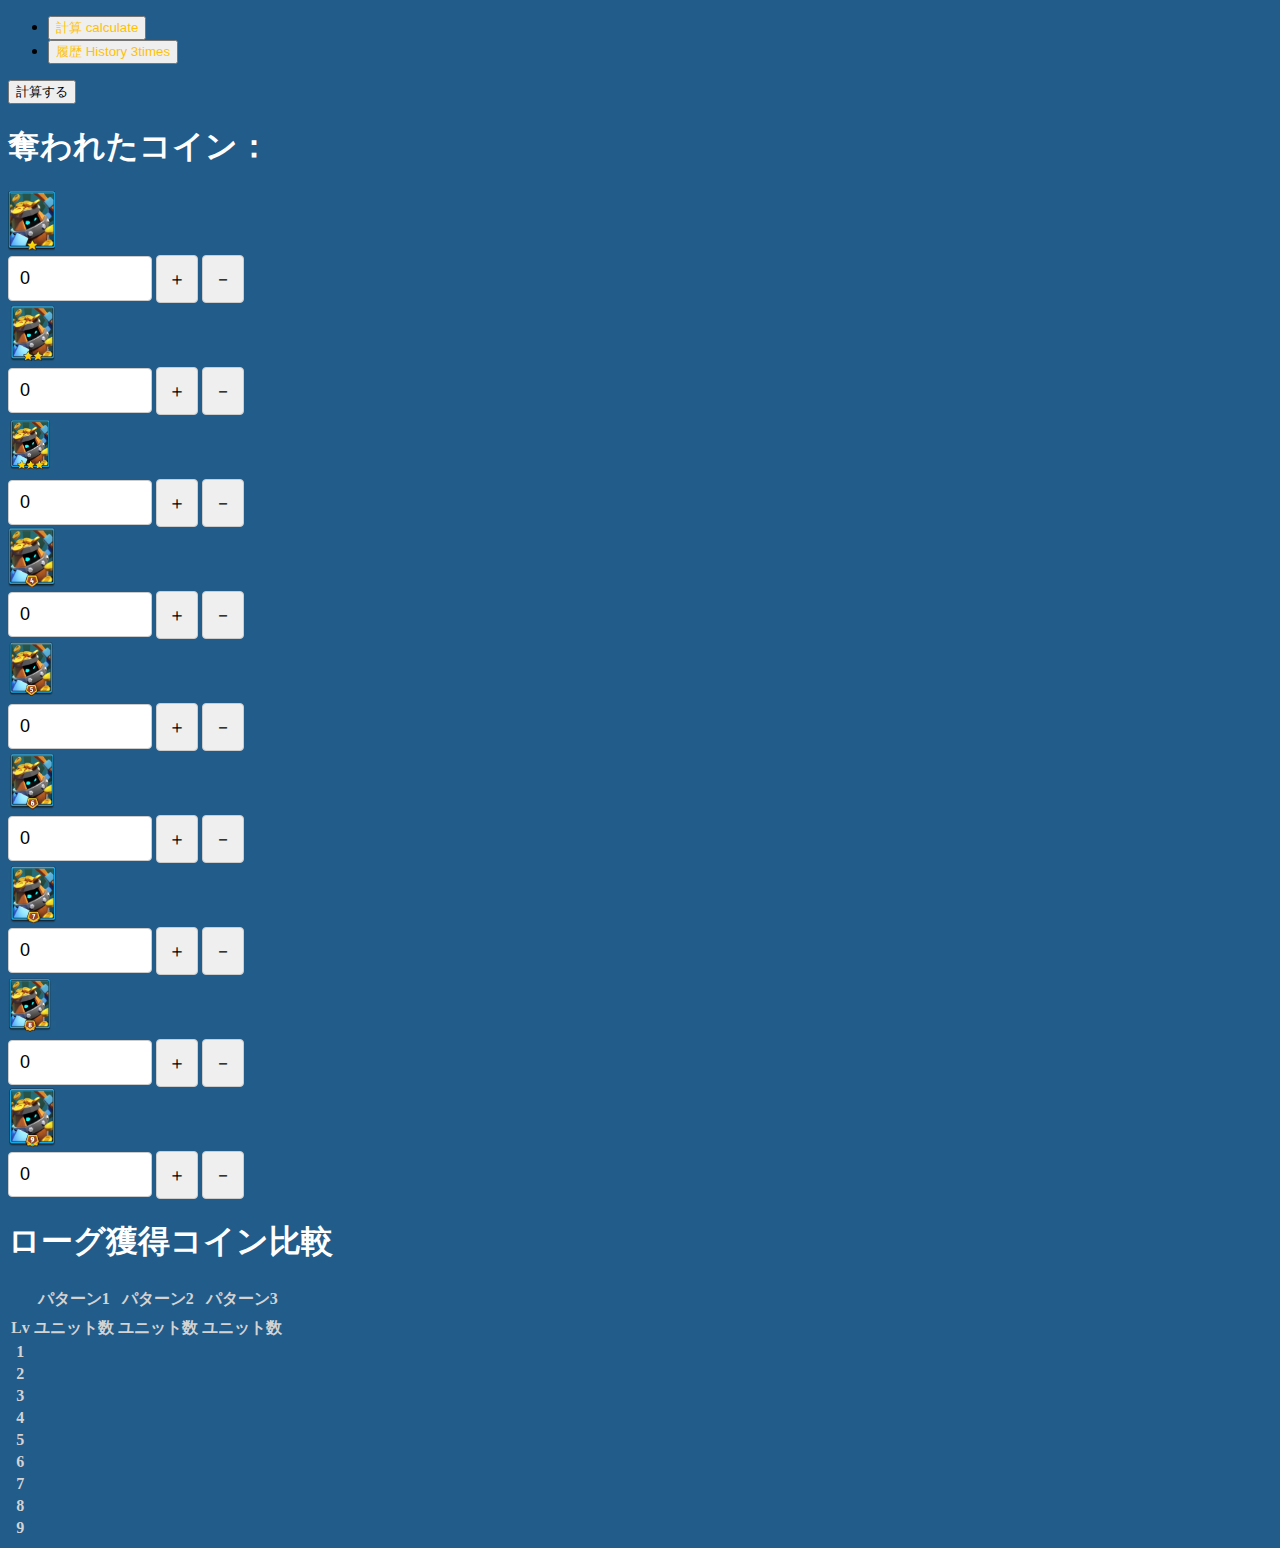
==== commit f1d813ee: "update file" ====
--- a/index.html
+++ b/index.html
@@ -4,7 +4,7 @@
     <meta charset='utf-8'>
     <meta http-equiv='X-UA-Compatible' content='IE=edge'>
     <meta name="viewport" content="width=device-width, initial-scale=1, shrink-to-fit=no">
-    <title>邪炎ダメージ計算</title>
+    <title>ローグ計算</title>
     <meta name='viewport' content='width=device-width, initial-scale=1'>
     <link rel='stylesheet' type='text/css' media='screen' href='main.css'>
     <link rel="apple-touch-icon" href="apple-touch-icon-152x152.png" />
@@ -25,7 +25,7 @@
             aria-controls="home"
             aria-selected="true"
           >
-            <span class="infurnal-title">計算 calculate</span>
+            <span style="color:#ffc107">計算 calculate</span>
           </button>
         </li>
         <li class="nav-item" role="presentation">
@@ -39,7 +39,7 @@
             aria-controls="profile"
             aria-selected="false"
           >
-            <span class="infurnal-title">履歴 History 3times</span>
+            <span style="color:#ffc107">履歴 History 3times</span>
           </button>
         </li>
       </ul>
@@ -55,19 +55,19 @@
                 <div class = "row mt-5">
                     <div class="col-md-3"></div>
                     <div class ="col-md-9">
-                        <input type="button" value="計算する" class="calculate btn btn-danger">
+                        <input type="button" value="計算する" class="calculate btn btn-warning">
                     </div>
                 </div>
                 <div class = "row my-3 ml-10">
                     <div class="col-md-3"></div>
                     <div class ="col-md-9">
-                        <h2 style="color:white">健康パーセンテージダメージ：<div class="infurnal-text" style="display: inline-block; _display: inline" id="result"></div></h2>
+                        <h1 style="color:white">奪われたコイン：<div style="color: #ffc107; display: inline-block; _display: inline" id="result"></div></h1>
                     </div>
                 </div>
 
                 <div class = "row my-3">
                     <div class="col-md-3"></div>
-                    <div class="d-flex align-items-center col-auto"><img src="image-triming/1.jfif" height="60px"/></div>
+                    <div class="d-flex align-items-center col-auto"><img src="image-triming/1.png" height="60px"/></div>
                     <div class="spinner_area d-flex align-items-center col-auto">
                             <input type="number" id ="number1" value="0" class="counter1" data-max="36" data-min="0" readonly style="width:120px">
                             <input type="button" value="＋" class="btnspinner" data-cal="1" data-target=".counter1">
@@ -76,7 +76,7 @@
                 </div>
                 <div class = "row my-3">
                     <div class="col-md-3"></div>
-                    <div class="d-flex align-items-center col-auto"><img src="image-triming/2.jfif" height="60px"/></div>
+                    <div class="d-flex align-items-center col-auto"><img src="image-triming/2.png" height="60px"/></div>
                     <div class="spinner_area d-flex align-items-center col-auto">
                             <input type="number" id ="number2" value="0" class="counter2" data-max="36" data-min="0" readonly style="width:120px">
                             <input type="button" value="＋" class="btnspinner" data-cal="1" data-target=".counter2">
@@ -85,7 +85,7 @@
                 </div>
                 <div class = "row my-3">
                     <div class="col-md-3"></div>
-                    <div class="d-flex align-items-center col-auto"><img src="image-triming/3.jfif" height="60px"/></div>
+                    <div class="d-flex align-items-center col-auto"><img src="image-triming/3.png" height="60px"/></div>
                     <div class="spinner_area d-flex align-items-center col-auto">
                             <input type="number" id ="number3" value="0" class="counter3" data-max="36" data-min="0" readonly style="width:120px">
                             <input type="button" value="＋" class="btnspinner" data-cal="1" data-target=".counter3">
@@ -94,7 +94,7 @@
                 </div>
                 <div class = "row my-3">
                     <div class="col-md-3"></div>
-                    <div class="d-flex align-items-center col-auto"><img src="image-triming/4.jfif" height="60px"/></div>
+                    <div class="d-flex align-items-center col-auto"><img src="image-triming/4.png" height="60px"/></div>
                     <div class="spinner_area d-flex align-items-center col-auto">
                             <input type="number" id ="number4" value="0" class="counter4" data-max="36" data-min="0" readonly style="width:120px">
                             <input type="button" value="＋" class="btnspinner" data-cal="1" data-target=".counter4">
@@ -103,7 +103,7 @@
                 </div>
                 <div class = "row my-3">
                     <div class="col-md-3"></div>
-                    <div class="d-flex align-items-center col-auto"><img src="image-triming/5.jfif" height="60px"/></div>
+                    <div class="d-flex align-items-center col-auto"><img src="image-triming/5.png" height="60px"/></div>
                     <div class="spinner_area d-flex align-items-center col-auto">
                             <input type="number" id ="number5" value="0" class="counter5" data-max="36" data-min="0" readonly style="width:120px">
                             <input type="button" value="＋" class="btnspinner" data-cal="1" data-target=".counter5">
@@ -112,7 +112,7 @@
                 </div>
                 <div class = "row my-3">
                     <div class="col-md-3"></div>
-                    <div class="d-flex align-items-center col-auto"><img src="image-triming/6.jfif" height="60px"/></div>
+                    <div class="d-flex align-items-center col-auto"><img src="image-triming/6.png" height="60px"/></div>
                     <div class="spinner_area d-flex align-items-center col-auto">
                             <input type="number" id ="number6" value="0" class="counter6" data-max="36" data-min="0" readonly style="width:120px">
                             <input type="button" value="＋" class="btnspinner" data-cal="1" data-target=".counter6">
@@ -121,7 +121,7 @@
                 </div>
                 <div class = "row my-3">
                     <div class="col-md-3"></div>
-                    <div class="d-flex align-items-center col-auto"><img src="image-triming/7.jfif" height="60px"/></div>
+                    <div class="d-flex align-items-center col-auto"><img src="image-triming/7.png" height="60px"/></div>
                     <div class="spinner_area d-flex align-items-center col-auto">
                             <input type="number" id ="number7" value="0" class="counter7" data-max="36" data-min="0" readonly style="width:120px">
                             <input type="button" value="＋" class="btnspinner" data-cal="1" data-target=".counter7">
@@ -130,7 +130,7 @@
                 </div>
                 <div class = "row my-3">
                     <div class="col-md-3"></div>
-                    <div class="d-flex align-items-center col-auto"><img src="image-triming/8.jfif" height="60px"/></div>
+                    <div class="d-flex align-items-center col-auto"><img src="image-triming/8.png" height="60px"/></div>
                     <div class="spinner_area d-flex align-items-center col-auto">
                             <input type="number" id ="number8" value="0" class="counter8" data-max="36" data-min="0" readonly style="width:120px">
                             <input type="button" value="＋" class="btnspinner" data-cal="1" data-target=".counter8">
@@ -139,7 +139,7 @@
                 </div>
                 <div class = "row my-3">
                     <div class="col-md-3"></div>
-                    <div class="d-flex align-items-center col-auto"><img src="image-triming/9.jfif" height="60px"/></div>
+                    <div class="d-flex align-items-center col-auto"><img src="image-triming/9.png" height="60px"/></div>
                     <div class="spinner_area d-flex align-items-center col-auto">
                             <input type="number" id ="number9" value="0" class="counter9" data-max="36" data-min="0" readonly style="width:120px">
                             <input type="button" value="＋" class="btnspinner" data-cal="1" data-target=".counter9">
@@ -205,89 +205,83 @@
          <div clas="container">
             <div class = "row mx-3 mt-5">
                 <div>
-                    <h1 style="color:white">ダメージ比較</h1>
+                    <h1 style="color:white">ローグ獲得コイン比較</h1>
                 </div>
             <table class="table">
                 <thead>
                     <tr>
                         <th scope="col"></th>
-                        <th scope="col">パターン1</div></th>
-                        <th scope="col">パターン2</div></th>
-                        <th scope="col">パターン3</div></th>
-                    </tr>
-                    <tr>
-                        <th scope="col">合計</th>
-                        <th scope="col"><div id ="cal1" class="infurnal-text"></div></th>
-                        <th scope="col"><div id ="cal2" class="infurnal-text"></div></th>
-                        <th scope="col"><div id ="cal3" class="infurnal-text"></div></th>
+                        <th scope="col" style="color:#D3D3D3">パターン1</div></th>
+                        <th scope="col" style="color:#D3D3D3">パターン2</div></th>
+                        <th scope="col" style="color:#D3D3D3">パターン3</div></th>
                     </tr>
                     <tr>
                         <th scope="col"></th>
-                        <th scope="col"></th>
-                        <th scope="col"></th>
-                        <th scope="col"></th>
-                    </tr>
-                    <tr>
-                        <th scope="col">Lv</th>
-                        <th scope="col">ユニット数</div></th>
-                        <th scope="col">ユニット数</div></th>
-                        <th scope="col">ユニット数</div></th>
+                        <th scope="col"><div id ="cal1" style="color:#ffc107"></div></th>
+                        <th scope="col"><div id ="cal2" style="color:#ffc107"></div></th>
+                        <th scope="col"><div id ="cal3" style="color:#ffc107"></div></th>
+                    </tr>
+                    <tr>
+                        <th scope="col" style="color:#D3D3D3">Lv</th>
+                        <th scope="col" style="color:#D3D3D3">ユニット数</div></th>
+                        <th scope="col" style="color:#D3D3D3">ユニット数</div></th>
+                        <th scope="col" style="color:#D3D3D3">ユニット数</div></th>
                     </tr>
                 </thead>
                 <tbody>
                     <tr>
-                        <th scope ="row">1</th>
-                        <td><div id ="history1-1"></div></td>
-                        <td><div id ="history1-2"></div></td>
-                        <td><div id ="history1-3"></div></td>
-                    </tr>
-                    <tr>
-                        <th scope ="row">2</th>
-                        <td><div id ="history2-1"></div></td>
-                        <td><div id ="history2-2"></div></td>
-                        <td><div id ="history2-3"></div></td>
-                    </tr>
-                    <tr>
-                        <th scope ="row">3</th>
-                        <td><div id ="history3-1"></div></td>
-                        <td><div id ="history3-2"></div></td>
-                        <td><div id ="history3-3"></div></td>
-                    </tr>
-                    <tr>
-                        <th scope ="row">4</th>
-                        <td><div id ="history4-1"></div></td>
-                        <td><div id ="history4-2"></div></td>
-                        <td><div id ="history4-3"></div></td>
-                    </tr>
-                    <tr>
-                        <th scope ="row">5</th>
-                        <td><div id ="history5-1"></div></td>
-                        <td><div id ="history5-2"></div></td>
-                        <td><div id ="history5-3"></div></td>
-                    </tr>
-                    <tr>
-                        <th scope ="row">6</th>
-                        <td><div id ="history6-1"></div></td>
-                        <td><div id ="history6-2"></div></td>
-                        <td><div id ="history6-3"></div></td>
-                    </tr>
-                    <tr>
-                        <th scope ="row">7</th>
-                        <td><div id ="history7-1"></div></td>
-                        <td><div id ="history7-2"></div></td>
-                        <td><div id ="history7-3"></div></td>
-                    </tr>
-                    <tr>
-                        <th scope ="row">8</th>
-                        <td><div id ="history8-1"></div></td>
-                        <td><div id ="history8-2"></div></td>
-                        <td><div id ="history8-3"></div></td>
-                    </tr>
-                    <tr>
-                        <th scope ="row">9</th>
-                        <td><div id ="history9-1"></div></td>
-                        <td><div id ="history9-2"></div></td>
-                        <td><div id ="history9-3"></div></td>
+                        <th scope ="row" style="color:#D3D3D3">1</th>
+                        <td><div id ="history1-1" style="color:white"></div></td>
+                        <td><div id ="history1-2" style="color:white"></div></td>
+                        <td><div id ="history1-3" style="color:white"></div></td>
+                    </tr>
+                    <tr>
+                        <th scope ="row" style="color:#D3D3D3">2</th>
+                        <td><div id ="history2-1" style="color:white"></div></td>
+                        <td><div id ="history2-2" style="color:white"></div></td>
+                        <td><div id ="history2-3" style="color:white"></div></td>
+                    </tr>
+                    <tr>
+                        <th scope ="row" style="color:#D3D3D3">3</th>
+                        <td><div id ="history3-1" style="color:white"></div></td>
+                        <td><div id ="history3-2" style="color:white"></div></td>
+                        <td><div id ="history3-3" style="color:white"></div></td>
+                    </tr>
+                    <tr>
+                        <th scope ="row" style="color:#D3D3D3">4</th>
+                        <td><div id ="history4-1" style="color:white"></div></td>
+                        <td><div id ="history4-2" style="color:white"></div></td>
+                        <td><div id ="history4-3" style="color:white"></div></td>
+                    </tr>
+                    <tr>
+                        <th scope ="row" style="color:#D3D3D3">5</th>
+                        <td><div id ="history5-1" style="color:white"></div></td>
+                        <td><div id ="history5-2" style="color:white"></div></td>
+                        <td><div id ="history5-3" style="color:white"></div></td>
+                    </tr>
+                    <tr>
+                        <th scope ="row" style="color:#D3D3D3">6</th>
+                        <td><div id ="history6-1" style="color:white"></div></td>
+                        <td><div id ="history6-2" style="color:white"></div></td>
+                        <td><div id ="history6-3" style="color:white"></div></td>
+                    </tr>
+                    <tr>
+                        <th scope ="row" style="color:#D3D3D3">7</th>
+                        <td><div id ="history7-1" style="color:white"></div></td>
+                        <td><div id ="history7-2" style="color:white"></div></td>
+                        <td><div id ="history7-3" style="color:white"></div></td>
+                    </tr>
+                    <tr>
+                        <th scope ="row" style="color:#D3D3D3">8</th>
+                        <td><div id ="history8-1" style="color:white"></div></td>
+                        <td><div id ="history8-2" style="color:white"></div></td>
+                        <td><div id ="history8-3" style="color:white"></div></td>
+                    </tr>
+                    <tr>
+                        <th scope ="row" style="color:#D3D3D3">9</th>
+                        <td><div id ="history9-1" style="color:white"></div></td>
+                        <td><div id ="history9-2" style="color:white"></div></td>
+                        <td><div id ="history9-3" style="color:white"></div></td>
                     </tr>
                 </tbody>
             </table>
